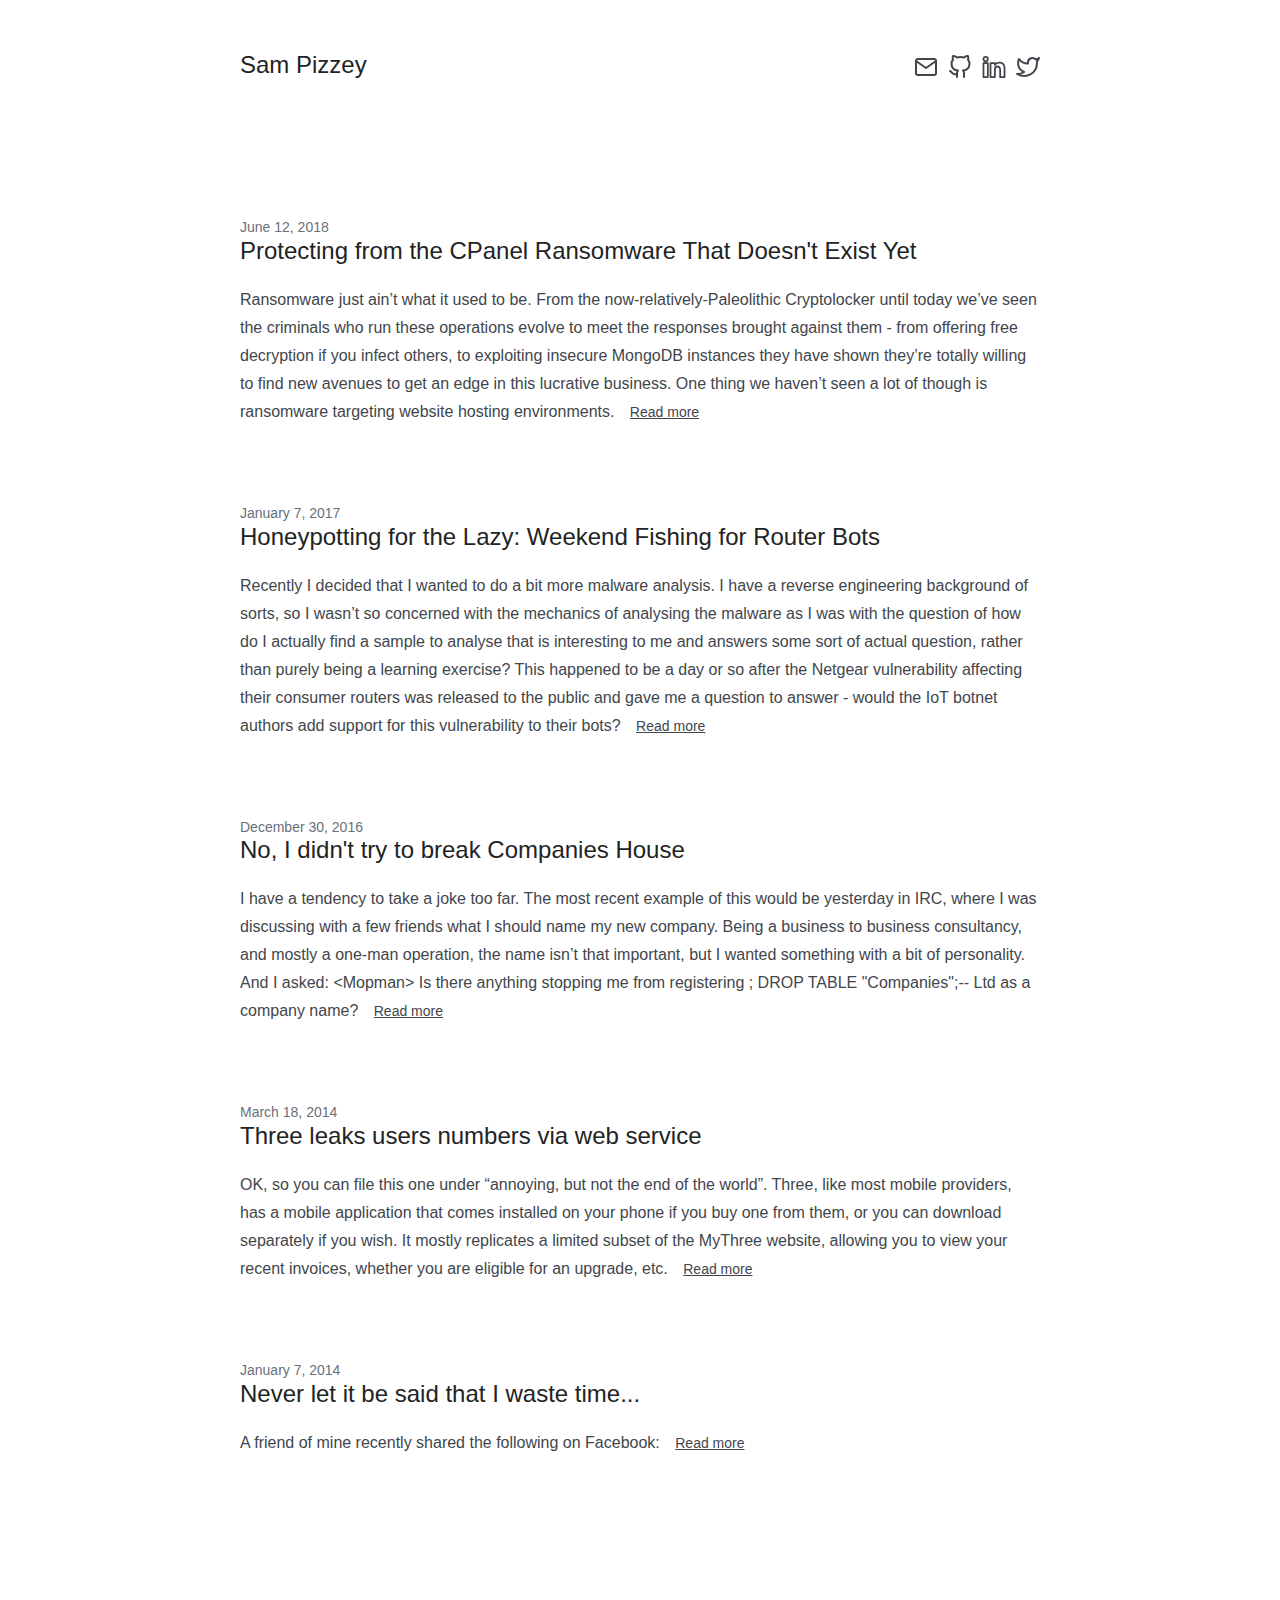
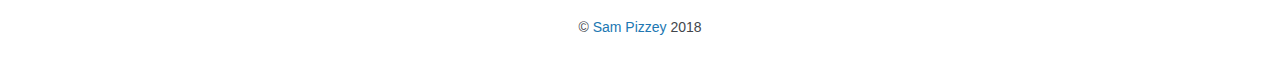
==== index.html @ ff809233 "rebuilding site Tue 12 Jun 2018 17:52:05 BST" ====
<!DOCTYPE html>
<html xmlns="http://www.w3.org/1999/xhtml"  lang="en-gb">
<head>
	<meta name="generator" content="Hugo 0.29" />
<meta charset="UTF-8" />
<meta name="viewport" content="width=device-width, initial-scale=1"/>

<title></title>

<meta property='og:title' content='Sam Pizzey'>
<meta property='og:description' content=''>
<meta property='og:url' content='https://pizzey.me/'>
<meta property='og:site_name' content='Sam Pizzey'>
<meta property='og:type' content='website'><meta property='og:image' content='https://www.gravatar.com/avatar/4fcca0f870c6fd5c6647fe68f4b0f32c?s=256'><meta property='article:section' content=''><meta property='og:updated_time' content='2018-06-12T17:11:33&#43;01:00'/><meta name='twitter:card' content='summary'><meta name='twitter:site' content='@mopman'><meta name='twitter:creator' content='@mopman'>
<link rel="stylesheet" href="/css/style.css"/><link rel='stylesheet' href='https://pizzey.me/css/custom.css'><link rel="apple-touch-icon" sizes="180x180" href="/apple-touch-icon.png">
<link rel="icon" type="image/png" sizes="32x32" href="/favicon-32x32.png">
<link rel="icon" type="image/png" sizes="16x16" href="/favicon-16x16.png">
<link rel="manifest" href="/site.webmanifest">
<link rel="mask-icon" href="/safari-pinned-tab.svg" color="#5bbad5">
<meta name="msapplication-TileColor" content="#da532c">
<meta name="theme-color" content="#ffffff">
</head>
<body>


<section class="section">
  <div class="container">
    <nav class="nav">
      <div class="nav-left">
        <a class="nav-item" href="https://pizzey.me"><h1 class="title is-4">Sam Pizzey</h1></a>
      </div>
      <div class="nav-right">
        <nav class="nav-item level is-mobile"><a class="level-item" aria-label="email" href='mailto:sam@pizzey.me' target='_blank' rel='noopener'>
            <span class="icon">
              <i class><svg viewbox='0 0 24 24' stroke-linecap='round' stroke-linejoin='round' stroke-width='2' aria-hidden='true'>
    
    <path d="M4 4h16c1.1 0 2 .9 2 2v12c0 1.1-.9 2-2 2H4c-1.1 0-2-.9-2-2V6c0-1.1.9-2 2-2z"/>
    <polyline points="22,6 12,13 2,6"/>
    
  </svg></i>
            </span>
          </a><a class="level-item" aria-label="github" href='https://github.com/pizzeys' target='_blank' rel='noopener'>
            <span class="icon">
              <i class><svg viewbox='0 0 24 24' stroke-linecap='round' stroke-linejoin='round' stroke-width='2' aria-hidden='true'>
    
    <path d="M9 19c-5 1.5-5-2.5-7-3m14 6v-3.87a3.37 3.37 0 0 0-.94-2.61c3.14-.35 6.44-1.54 6.44-7A5.44 5.44 0 0 0 20 4.77 5.07 5.07 0 0 0 19.91 1S18.73.65 16 2.48a13.38 13.38 0 0 0-7 0C6.27.65 5.09 1 5.09 1A5.07 5.07 0 0 0 5 4.77a5.44 5.44 0 0 0-1.5 3.78c0 5.42 3.3 6.61 6.44 7A3.37 3.37 0 0 0 9 18.13V22"/>
    
  </svg></i>
            </span>
          </a><a class="level-item" aria-label="linkedin" href='https://linkedin.com/in/pizzeys' target='_blank' rel='noopener'>
            <span class="icon">
              <i class><svg viewbox='0 0 24 24' stroke-linecap='round' stroke-linejoin='round' stroke-width='2' aria-hidden='true'>
    
    <path stroke-width="1.8" d="m5.839218,4.101561c0,1.211972 -0.974141,2.194011 -2.176459,2.194011s-2.176459,-0.982039 -2.176459,-2.194011c0,-1.211094 0.974141,-2.194011 2.176459,-2.194011s2.176459,0.982917 2.176459,2.194011zm0.017552,3.94922l-4.388022,0l0,14.04167l4.388022,0l0,-14.04167zm7.005038,0l-4.359939,0l0,14.04167l4.360816,0l0,-7.370999c0,-4.098413 5.291077,-4.433657 5.291077,0l0,7.370999l4.377491,0l0,-8.89101c0,-6.915523 -7.829986,-6.66365 -9.669445,-3.259423l0,-1.891237z"/>
    
  </svg></i>
            </span>
          </a><a class="level-item" aria-label="twitter" href='https://twitter.com/mopman' target='_blank' rel='noopener'>
            <span class="icon">
              <i class><svg viewbox='0 0 24 24' stroke-linecap='round' stroke-linejoin='round' stroke-width='2' aria-hidden='true'>
    
    <path d="M23 3a10.9 10.9 0 0 1-3.14 1.53 4.48 4.48 0 0 0-7.86 3v1A10.66 10.66 0 0 1 3 4s-4 9 5 13a11.64 11.64 0 0 1-7 2c9 5 20 0 20-11.5a4.5 4.5 0 0 0-.08-.83A7.72 7.72 0 0 0 23 3z"/>
    
  </svg></i>
            </span>
          </a></nav>
      </div>
    </nav>

    <nav class="nav">
      

      
    </nav>

  </div>
</section>

<section class="section">
  <div class="container">
    
    
    <article>
      <div class="subtitle tags is-6 is-pulled-right">
        
      </div>
      <h2 class="subtitle is-6">June 12, 2018</h2>
      <h1 class="title"><a href="https://pizzey.me/blog/protecting-from-the-cpanel-ransomware-that-doesnt-exist-yet/">Protecting from the CPanel Ransomware That Doesn&#39;t Exist Yet</a></h1>
      <div class="content">
        Ransomware just ain’t what it used to be. From the now-relatively-Paleolithic Cryptolocker until today we’ve seen the criminals who run these operations evolve to meet the responses brought against them - from offering free decryption if you infect others, to exploiting insecure MongoDB instances they have shown they’re totally willing to find new avenues to get an edge in this lucrative business.
One thing we haven’t seen a lot of though is ransomware targeting website hosting environments.
        
        <a class="button is-link" href="https://pizzey.me/blog/protecting-from-the-cpanel-ransomware-that-doesnt-exist-yet/" style="height:28px">
          Read more
          <span class="icon is-small">
            <i class="fa fa-angle-double-right"></i>
          </span>
        </a>
        
      </div>
    </article>
    
    <article>
      <div class="subtitle tags is-6 is-pulled-right">
        
      </div>
      <h2 class="subtitle is-6">January 7, 2017</h2>
      <h1 class="title"><a href="https://pizzey.me/blog/honeypotting-for-the-lazy-weekend-fishing-for-router-bots/">Honeypotting for the Lazy: Weekend Fishing for Router Bots</a></h1>
      <div class="content">
        Recently I decided that I wanted to do a bit more malware analysis. I have a reverse engineering background of sorts, so I wasn’t so concerned with the mechanics of analysing the malware as I was with the question of how do I actually find a sample to analyse that is interesting to me and answers some sort of actual question, rather than purely being a learning exercise?
This happened to be a day or so after the Netgear vulnerability affecting their consumer routers was released to the public and gave me a question to answer - would the IoT botnet authors add support for this vulnerability to their bots?
        
        <a class="button is-link" href="https://pizzey.me/blog/honeypotting-for-the-lazy-weekend-fishing-for-router-bots/" style="height:28px">
          Read more
          <span class="icon is-small">
            <i class="fa fa-angle-double-right"></i>
          </span>
        </a>
        
      </div>
    </article>
    
    <article>
      <div class="subtitle tags is-6 is-pulled-right">
        
      </div>
      <h2 class="subtitle is-6">December 30, 2016</h2>
      <h1 class="title"><a href="https://pizzey.me/blog/no-i-didnt-try-to-break-companies-house/">No, I didn&#39;t try to break Companies House</a></h1>
      <div class="content">
        I have a tendency to take a joke too far.
The most recent example of this would be yesterday in IRC, where I was discussing with a few friends what I should name my new company. Being a business to business consultancy, and mostly a one-man operation, the name isn’t that important, but I wanted something with a bit of personality. And I asked:
&lt;Mopman&gt; Is there anything stopping me from registering ; DROP TABLE &quot;Companies&quot;;-- Ltd as a company name?
        
        <a class="button is-link" href="https://pizzey.me/blog/no-i-didnt-try-to-break-companies-house/" style="height:28px">
          Read more
          <span class="icon is-small">
            <i class="fa fa-angle-double-right"></i>
          </span>
        </a>
        
      </div>
    </article>
    
    <article>
      <div class="subtitle tags is-6 is-pulled-right">
        
      </div>
      <h2 class="subtitle is-6">March 18, 2014</h2>
      <h1 class="title"><a href="https://pizzey.me/blog/three-leaks-users-numbers-via-web-service/">Three leaks users numbers via web service</a></h1>
      <div class="content">
        OK, so you can file this one under &ldquo;annoying, but not the end of the world&rdquo;.
Three, like most mobile providers, has a mobile application that comes installed on your phone if you buy one from them, or you can download separately if you wish. It mostly replicates a limited subset of the MyThree website, allowing you to view your recent invoices, whether you are eligible for an upgrade, etc.
        
        <a class="button is-link" href="https://pizzey.me/blog/three-leaks-users-numbers-via-web-service/" style="height:28px">
          Read more
          <span class="icon is-small">
            <i class="fa fa-angle-double-right"></i>
          </span>
        </a>
        
      </div>
    </article>
    
    <article>
      <div class="subtitle tags is-6 is-pulled-right">
        
      </div>
      <h2 class="subtitle is-6">January 7, 2014</h2>
      <h1 class="title"><a href="https://pizzey.me/blog/never-let-it-be-said-that-i-waste-time/">Never let it be said that I waste time...</a></h1>
      <div class="content">
        A friend of mine recently shared the following on Facebook:

        
        <a class="button is-link" href="https://pizzey.me/blog/never-let-it-be-said-that-i-waste-time/" style="height:28px">
          Read more
          <span class="icon is-small">
            <i class="fa fa-angle-double-right"></i>
          </span>
        </a>
        
      </div>
    </article>
    
  </div>
</section>
<section class="section">
  <div class="container">
    <nav class="level is-mobile">
      <div class="level-left">
        <div class="level-item">
          
        </div>
      </div>
      <div class="level-right is-marginless">
        <div class="level-item">
          
        </div>
      </div>
    </nav>
  </div>
</section>

<section class="section">
  <div class="container has-text-centered">
    <p>&copy; <a href="https://twitter.com/mopman">Sam Pizzey</a> 2018</p>
    
  </div>
</section>

</body>
</html>
---- css/style.css ----
﻿.card,
.highlight,
.highlight pre,
.textarea,
embed,
img,
object {
  max-width: 100%;
}
a,
hr {
  padding: 0;
}
a,
button,
input[type="button"],
input[type="file"],
input[type="submit"],
label {
  cursor: pointer;
}
a,
button,
input,
select,
textarea {
  margin: 0;
}
a,
input[type="checkbox"],
input[type="radio"] {
  vertical-align: baseline;
}
a:hover,
strong,
table th {
  color: #222324;
}
.container,
sub,
sup {
  position: relative;
}
.is-block,
article,
aside,
details,
figure,
footer,
header,
hgroup,
hr,
nav,
pre code,
section,
summary {
  display: block;
}
.button,
.delete,
.input,
.modal-close,
.progress,
.select select,
.textarea {
  -moz-appearance: none;
  -webkit-appearance: none;
}
.heading,
.menu-label {
  letter-spacing: 1px;
  text-transform: uppercase;
}
.hero,
.modal-card,
.tile.is-vertical {
  -webkit-box-orient: vertical;
  -webkit-box-direction: normal;
}
abbr,
address,
article,
aside,
audio,
b,
blockquote,
body,
body div,
caption,
cite,
code,
dd,
del,
details,
dfn,
dl,
dt,
em,
fieldset,
figure,
footer,
form,
h1,
h2,
h3,
h4,
h5,
h6,
header,
html,
i,
iframe,
img,
ins,
kbd,
label,
legend,
li,
mark,
menu,
nav,
object,
ol,
p,
pre,
q,
samp,
section,
small,
span,
strong,
sub,
summary,
sup,
table,
tbody,
td,
tfoot,
th,
thead,
time,
tr,
ul,
var,
video {
  margin: 0;
  padding: 0;
  border: 0;
  font-size: 100%;
  font-weight: 400;
  vertical-align: baseline;
  background: 0 0;
}
td,
td img {
  vertical-align: top;
}
pre,
pre code {
  background-color: #f5f7fa;
  color: #42464c;
}
*,
:after,
:before {
  box-sizing: inherit;
}
ul {
  list-style: none;
}
blockquote,
q {
  quotes: none;
}
blockquote:after,
blockquote:before,
q:after,
q:before {
  content: "";
  content: none;
}
.is-clearfix:after,
.notification:after,
.select:after {
  content: " ";
}
a {
  font-size: 100%;
  background: 0 0;
  color: #2077b2;
  text-decoration: none;
  -webkit-transition: none 86ms ease-out;
  transition: none 86ms ease-out;
}
del {
  text-decoration: line-through;
}
abbr[title],
dfn[title] {
  border-bottom: 1px dotted #000;
  cursor: help;
}
th {
  font-weight: 700;
  vertical-align: bottom;
}
body,
code,
td {
  font-weight: 400;
}
hr {
  height: 1px;
  border: 0;
  border-top: 1px solid #ccc;
  border-top-color: #d3d6db;
  margin: 40px 0;
}
input,
select {
  vertical-align: middle;
}
input,
select,
textarea {
  font: 99% sans-serif;
}
table {
  border-collapse: collapse;
  border-spacing: 0;
  font: 100%;
  width: 100%;
}
sub,
sup {
  font-size: 75%;
  line-height: 0;
}
sup {
  top: -0.5em;
}
sub {
  bottom: -0.25em;
}
code,
kbd,
pre,
samp {
  font-family: monospace, sans-serif;
}
button,
input[type="button"] {
  width: auto;
  overflow: visible;
}
@-webkit-keyframes spin-around {
  from {
    -webkit-transform: rotate(0);
    transform: rotate(0);
  }
  to {
    -webkit-transform: rotate(359deg);
    transform: rotate(359deg);
  }
}
@keyframes spin-around {
  from {
    -webkit-transform: rotate(0);
    transform: rotate(0);
  }
  to {
    -webkit-transform: rotate(359deg);
    transform: rotate(359deg);
  }
}
html {
  box-sizing: border-box;
  font-size: 14px;
  -moz-osx-font-smoothing: grayscale;
  -webkit-font-smoothing: antialiased;
  min-width: 300px;
  overflow-x: hidden;
  overflow-y: scroll;
  text-rendering: optimizeLegibility;
}
body,
button,
input,
select,
textarea {
  font-family: "游ゴシック", YuGothic, "ヒラギノ角ゴ Pro",
    "Hiragino Kaku Gothic Pro", "メイリオ", Meiryo, sans-serif;
}
code,
pre {
  -moz-osx-font-smoothing: auto;
  -webkit-font-smoothing: auto;
  font-family: "Source Code Pro", Monaco, Inconsolata, monospace;
  line-height: 1.25;
}
body {
  color: #42464c;
  font-size: 1rem;
  line-height: 1.428571428571429;
}
code {
  padding: 1px 2px 2px;
}
.button,
.input,
.textarea,
table td,
table th {
  vertical-align: top;
}
small {
  font-size: 11px;
}
span {
  font-style: inherit;
  font-weight: inherit;
}
.label,
strong {
  font-weight: 700;
}
pre {
  white-space: pre;
  word-wrap: normal;
}
.button,
.nav-left,
.table td.is-icon,
.table th.is-icon,
.tabs,
.tag {
  white-space: nowrap;
}
pre code {
  overflow-x: auto;
  padding: 16px 20px;
}
.box,
.button {
  background-color: #fff;
}
table td,
table th {
  text-align: left;
}
.has-text-centered {
  text-align: center;
}
.block:not(:last-child),
.box:not(:last-child),
.content:not(:last-child),
.highlight:not(:last-child),
.level:not(:last-child),
.message:not(:last-child),
.notification:not(:last-child),
.progress:not(:last-child),
.subtitle:not(:last-child),
.tabs:not(:last-child),
.title:not(:last-child) {
  margin-bottom: 20px;
}
@media screen and (min-width: 980px) {
  .container {
    margin: 0 auto;
    max-width: 960px;
  }
  .container.is-fluid {
    margin: 0 20px;
    max-width: none;
  }
  .is-block-desktop {
    display: block !important;
  }
}
@media screen and (max-width: 768px) {
  .is-block-mobile {
    display: block !important;
  }
}
@media screen and (min-width: 769px) {
  .is-block-tablet {
    display: block !important;
  }
}
@media screen and (min-width: 769px) and (max-width: 979px) {
  .is-block-tablet-only {
    display: block !important;
  }
}
@media screen and (max-width: 979px) {
  .is-block-touch {
    display: block !important;
  }
}
@media screen and (min-width: 980px) and (max-width: 1179px) {
  .is-block-desktop-only {
    display: block !important;
  }
}
@media screen and (min-width: 1180px) {
  .container {
    max-width: 1200px;
  }
  .is-block-widescreen {
    display: block !important;
  }
}
.is-flex {
  display: -webkit-box;
  display: -ms-flexbox;
  display: flex;
}
@media screen and (max-width: 768px) {
  .is-flex-mobile {
    display: -webkit-box !important;
    display: -ms-flexbox !important;
    display: flex !important;
  }
}
@media screen and (min-width: 769px) {
  .is-flex-tablet {
    display: -webkit-box !important;
    display: -ms-flexbox !important;
    display: flex !important;
  }
}
@media screen and (min-width: 769px) and (max-width: 979px) {
  .is-flex-tablet-only {
    display: -webkit-box !important;
    display: -ms-flexbox !important;
    display: flex !important;
  }
}
@media screen and (max-width: 979px) {
  .is-flex-touch {
    display: -webkit-box !important;
    display: -ms-flexbox !important;
    display: flex !important;
  }
}
@media screen and (min-width: 980px) {
  .is-flex-desktop {
    display: -webkit-box !important;
    display: -ms-flexbox !important;
    display: flex !important;
  }
}
@media screen and (min-width: 980px) and (max-width: 1179px) {
  .is-flex-desktop-only {
    display: -webkit-box !important;
    display: -ms-flexbox !important;
    display: flex !important;
  }
}
@media screen and (min-width: 1180px) {
  .is-flex-widescreen {
    display: -webkit-box !important;
    display: -ms-flexbox !important;
    display: flex !important;
  }
}
.is-inline {
  display: inline;
}
@media screen and (max-width: 768px) {
  .is-inline-mobile {
    display: inline !important;
  }
}
@media screen and (min-width: 769px) {
  .is-inline-tablet {
    display: inline !important;
  }
}
@media screen and (min-width: 769px) and (max-width: 979px) {
  .is-inline-tablet-only {
    display: inline !important;
  }
}
@media screen and (max-width: 979px) {
  .is-inline-touch {
    display: inline !important;
  }
}
@media screen and (min-width: 980px) {
  .is-inline-desktop {
    display: inline !important;
  }
}
@media screen and (min-width: 980px) and (max-width: 1179px) {
  .is-inline-desktop-only {
    display: inline !important;
  }
}
@media screen and (min-width: 1180px) {
  .is-inline-widescreen {
    display: inline !important;
  }
}
.is-inline-block {
  display: inline-block;
}
@media screen and (max-width: 768px) {
  .is-inline-block-mobile {
    display: inline-block !important;
  }
}
@media screen and (min-width: 769px) {
  .is-inline-block-tablet {
    display: inline-block !important;
  }
}
@media screen and (min-width: 769px) and (max-width: 979px) {
  .is-inline-block-tablet-only {
    display: inline-block !important;
  }
}
@media screen and (max-width: 979px) {
  .is-inline-block-touch {
    display: inline-block !important;
  }
}
@media screen and (min-width: 980px) {
  .is-inline-block-desktop {
    display: inline-block !important;
  }
}
@media screen and (min-width: 980px) and (max-width: 1179px) {
  .is-inline-block-desktop-only {
    display: inline-block !important;
  }
}
@media screen and (min-width: 1180px) {
  .is-inline-block-widescreen {
    display: inline-block !important;
  }
}
.is-inline-flex {
  display: -webkit-inline-box;
  display: -ms-inline-flexbox;
  display: inline-flex;
}
@media screen and (max-width: 768px) {
  .is-inline-flex-mobile {
    display: -webkit-inline-box !important;
    display: -ms-inline-flexbox !important;
    display: inline-flex !important;
  }
}
@media screen and (min-width: 769px) {
  .is-inline-flex-tablet {
    display: -webkit-inline-box !important;
    display: -ms-inline-flexbox !important;
    display: inline-flex !important;
  }
}
@media screen and (min-width: 769px) and (max-width: 979px) {
  .is-inline-flex-tablet-only {
    display: -webkit-inline-box !important;
    display: -ms-inline-flexbox !important;
    display: inline-flex !important;
  }
}
@media screen and (max-width: 979px) {
  .is-inline-flex-touch {
    display: -webkit-inline-box !important;
    display: -ms-inline-flexbox !important;
    display: inline-flex !important;
  }
}
@media screen and (min-width: 980px) {
  .is-inline-flex-desktop {
    display: -webkit-inline-box !important;
    display: -ms-inline-flexbox !important;
    display: inline-flex !important;
  }
}
@media screen and (min-width: 980px) and (max-width: 1179px) {
  .is-inline-flex-desktop-only {
    display: -webkit-inline-box !important;
    display: -ms-inline-flexbox !important;
    display: inline-flex !important;
  }
}
@media screen and (min-width: 1180px) {
  .is-inline-flex-widescreen {
    display: -webkit-inline-box !important;
    display: -ms-inline-flexbox !important;
    display: inline-flex !important;
  }
}
.is-clearfix:after {
  clear: both;
  display: table;
}
.is-pulled-left {
  float: left;
}
.is-pulled-right {
  float: right;
}
.is-clipped {
  overflow: hidden !important;
}
.is-overlay {
  bottom: 0;
  left: 0;
  position: absolute;
  right: 0;
  top: 0;
}
.has-text-left {
  text-align: left;
}
.has-text-right {
  text-align: right;
}
.is-hidden {
  display: none !important;
}
@media screen and (max-width: 768px) {
  .is-hidden-mobile {
    display: none !important;
  }
}
@media screen and (min-width: 769px) {
  .is-hidden-tablet {
    display: none !important;
  }
}
@media screen and (min-width: 769px) and (max-width: 979px) {
  .is-hidden-tablet-only {
    display: none !important;
  }
}
@media screen and (max-width: 979px) {
  .is-hidden-touch {
    display: none !important;
  }
}
@media screen and (min-width: 980px) {
  .is-hidden-desktop {
    display: none !important;
  }
}
@media screen and (min-width: 980px) and (max-width: 1179px) {
  .is-hidden-desktop-only {
    display: none !important;
  }
}
@media screen and (min-width: 1180px) {
  .is-hidden-widescreen {
    display: none !important;
  }
}
.is-disabled {
  pointer-events: none;
}
.is-marginless {
  margin: 0 !important;
}
.box {
  border-radius: 5px;
  box-shadow: 0 2px 3px rgba(17, 17, 17, 0.1), 0 0 0 1px rgba(17, 17, 17, 0.1);
  display: block;
  padding: 20px;
}
a.box:focus,
a.box:hover {
  box-shadow: 0 2px 3px rgba(17, 17, 17, 0.1), 0 0 0 1px #2077b2;
}
a.box:active {
  box-shadow: inset 0 1px 2px rgba(17, 17, 17, 0.2), 0 0 0 1px #2077b2;
}
.button {
  -webkit-box-align: center;
  -ms-flex-align: center;
  align-items: center;
  border: 1px solid #d3d6db;
  border-radius: 3px;
  color: #222324;
  display: -webkit-inline-box;
  display: -ms-inline-flexbox;
  display: inline-flex;
  font-size: 14px;
  height: 32px;
  line-height: 24px;
  position: relative;
  -webkit-box-pack: center;
  -ms-flex-pack: center;
  justify-content: center;
  padding-left: 10px;
  padding-right: 10px;
  text-align: center;
}
.button:hover {
  border-color: #aeb1b5;
}
.button.is-active,
.button:active,
.button:focus {
  border-color: #2077b2;
  outline: 0;
}
.button.is-disabled,
.button[disabled] {
  background-color: #f5f7fa;
  border-color: #d3d6db;
  cursor: not-allowed;
  pointer-events: none;
  opacity: 0.5;
}
.button.is-white,
.button.is-white:active {
  border-color: transparent;
}
.button.is-disabled::-moz-placeholder,
.button[disabled]::-moz-placeholder {
  color: rgba(34, 35, 36, 0.3);
}
.button.is-disabled::-webkit-input-placeholder,
.button[disabled]::-webkit-input-placeholder {
  color: rgba(34, 35, 36, 0.3);
}
.button.is-disabled:-moz-placeholder,
.button[disabled]:-moz-placeholder {
  color: rgba(34, 35, 36, 0.3);
}
.button.is-disabled:-ms-input-placeholder,
.button[disabled]:-ms-input-placeholder {
  color: rgba(34, 35, 36, 0.3);
}
.button strong {
  color: inherit;
}
.button small {
  display: block;
  font-size: 11px;
  line-height: 1;
  margin-top: 5px;
}
.button .icon:first-child,
.button .tag:first-child {
  margin-left: -2px;
  margin-right: 4px;
}
.button .icon:last-child,
.button .tag:last-child {
  margin-left: 4px;
  margin-right: -2px;
}
.button.is-active,
.button:focus,
.button:hover {
  color: #222324;
}
.button:active {
  box-shadow: inset 0 1px 2px rgba(17, 17, 17, 0.2);
}
.button.is-white {
  background-color: #fff;
  color: #111;
}
.button.is-white.is-active,
.button.is-white:focus,
.button.is-white:hover {
  background-color: #e6e6e6;
  border-color: transparent;
  color: #111;
}
.button.is-white.is-inverted {
  background-color: #111;
  color: #fff;
}
.button.is-white.is-inverted:hover {
  background-color: #040404;
}
.button.is-white.is-loading:after {
  border-color: transparent transparent #111 #111 !important;
}
.button.is-white.is-outlined {
  background-color: transparent;
  border-color: #fff;
  color: #fff;
}
.button.is-white.is-outlined:focus,
.button.is-white.is-outlined:hover {
  background-color: #fff;
  border-color: #fff;
  color: #111;
}
.button.is-black,
.button.is-black:active {
  border-color: transparent;
}
.button.is-black {
  background-color: #111;
  color: #fff;
}
.button.is-black.is-active,
.button.is-black:focus,
.button.is-black:hover {
  background-color: #000;
  border-color: transparent;
  color: #fff;
}
.button.is-black.is-inverted {
  background-color: #fff;
  color: #111;
}
.button.is-black.is-inverted:hover {
  background-color: #f2f2f2;
}
.button.is-black.is-loading:after {
  border-color: transparent transparent #fff #fff !important;
}
.button.is-black.is-outlined {
  background-color: transparent;
  border-color: #111;
  color: #111;
}
.button.is-black.is-outlined:focus,
.button.is-black.is-outlined:hover {
  background-color: #111;
  border-color: #111;
  color: #fff;
}
.button.is-light,
.button.is-light:active {
  border-color: transparent;
}
.button.is-light {
  background-color: #f5f7fa;
  color: #42464c;
}
.button.is-light.is-active,
.button.is-light:focus,
.button.is-light:hover {
  background-color: #d3dce9;
  border-color: transparent;
  color: #42464c;
}
.button.is-light.is-inverted {
  background-color: #42464c;
  color: #f5f7fa;
}
.button.is-light.is-inverted:hover {
  background-color: #36393e;
}
.button.is-light.is-loading:after {
  border-color: transparent transparent #42464c #42464c !important;
}
.button.is-light.is-outlined {
  background-color: transparent;
  border-color: #f5f7fa;
  color: #f5f7fa;
}
.button.is-light.is-outlined:focus,
.button.is-light.is-outlined:hover {
  background-color: #f5f7fa;
  border-color: #f5f7fa;
  color: #42464c;
}
.button.is-dark,
.button.is-dark:active {
  border-color: transparent;
}
.button.is-dark {
  background-color: #42464c;
  color: #f5f7fa;
}
.button.is-dark.is-active,
.button.is-dark:focus,
.button.is-dark:hover {
  background-color: #2a2d31;
  border-color: transparent;
  color: #f5f7fa;
}
.button.is-dark.is-inverted {
  background-color: #f5f7fa;
  color: #42464c;
}
.button.is-dark.is-inverted:hover {
  background-color: #e4e9f2;
}
.button.is-dark.is-loading:after {
  border-color: transparent transparent #f5f7fa #f5f7fa !important;
}
.button.is-dark.is-outlined {
  background-color: transparent;
  border-color: #42464c;
  color: #42464c;
}
.button.is-dark.is-outlined:focus,
.button.is-dark.is-outlined:hover {
  background-color: #42464c;
  border-color: #42464c;
  color: #f5f7fa;
}
.button.is-primary,
.button.is-primary:active {
  border-color: transparent;
}
.button.is-primary {
  background-color: #2077b2;
  color: #fff;
}
.button.is-primary.is-active,
.button.is-primary:focus,
.button.is-primary:hover {
  background-color: #185a87;
  border-color: transparent;
  color: #fff;
}
.button.is-primary.is-inverted {
  background-color: #fff;
  color: #2077b2;
}
.button.is-primary.is-inverted:hover {
  background-color: #f2f2f2;
}
.button.is-primary.is-loading:after {
  border-color: transparent transparent #fff #fff !important;
}
.button.is-primary.is-outlined {
  background-color: transparent;
  border-color: #2077b2;
  color: #2077b2;
}
.button.is-primary.is-outlined:focus,
.button.is-primary.is-outlined:hover {
  background-color: #2077b2;
  border-color: #2077b2;
  color: #fff;
}
.button.is-info,
.button.is-info:active {
  border-color: transparent;
}
.button.is-info {
  background-color: #2077b2;
  color: #fff;
}
.button.is-info.is-active,
.button.is-info:focus,
.button.is-info:hover {
  background-color: #185a87;
  border-color: transparent;
  color: #fff;
}
.button.is-info.is-inverted {
  background-color: #fff;
  color: #2077b2;
}
.button.is-info.is-inverted:hover {
  background-color: #f2f2f2;
}
.button.is-info.is-loading:after {
  border-color: transparent transparent #fff #fff !important;
}
.button.is-info.is-outlined {
  background-color: transparent;
  border-color: #2077b2;
  color: #2077b2;
}
.button.is-info.is-outlined:focus,
.button.is-info.is-outlined:hover {
  background-color: #2077b2;
  border-color: #2077b2;
  color: #fff;
}
.button.is-success,
.button.is-success:active {
  border-color: transparent;
}
.button.is-success {
  background-color: #97cd76;
  color: #fff;
}
.button.is-success.is-active,
.button.is-success:focus,
.button.is-success:hover {
  background-color: #7bbf51;
  border-color: transparent;
  color: #fff;
}
.button.is-success.is-inverted {
  background-color: #fff;
  color: #97cd76;
}
.button.is-success.is-inverted:hover {
  background-color: #f2f2f2;
}
.button.is-success.is-loading:after {
  border-color: transparent transparent #fff #fff !important;
}
.button.is-success.is-outlined {
  background-color: transparent;
  border-color: #97cd76;
  color: #97cd76;
}
.button.is-success.is-outlined:focus,
.button.is-success.is-outlined:hover {
  background-color: #97cd76;
  border-color: #97cd76;
  color: #fff;
}
.button.is-warning,
.button.is-warning:active {
  border-color: transparent;
}
.button.is-warning {
  background-color: #fce473;
  color: rgba(17, 17, 17, 0.5);
}
.button.is-warning.is-active,
.button.is-warning:focus,
.button.is-warning:hover {
  background-color: #fbda41;
  border-color: transparent;
  color: rgba(17, 17, 17, 0.5);
}
.button.is-warning.is-inverted {
  background-color: rgba(17, 17, 17, 0.5);
  color: #fce473;
}
.button.is-warning.is-inverted:hover {
  background-color: rgba(4, 4, 4, 0.5);
}
.button.is-warning.is-loading:after {
  border-color: transparent transparent rgba(17, 17, 17, 0.5)
    rgba(17, 17, 17, 0.5) !important;
}
.button.is-warning.is-outlined {
  background-color: transparent;
  border-color: #fce473;
  color: #fce473;
}
.button.is-warning.is-outlined:focus,
.button.is-warning.is-outlined:hover {
  background-color: #fce473;
  border-color: #fce473;
  color: rgba(17, 17, 17, 0.5);
}
.button.is-danger,
.button.is-danger:active {
  border-color: transparent;
}
.button.is-danger {
  background-color: #ed6c63;
  color: #fff;
}
.button.is-danger.is-active,
.button.is-danger:focus,
.button.is-danger:hover {
  background-color: #e84135;
  border-color: transparent;
  color: #fff;
}
.button.is-danger.is-inverted {
  background-color: #fff;
  color: #ed6c63;
}
.button.is-danger.is-inverted:hover {
  background-color: #f2f2f2;
}
.button.is-danger.is-loading:after {
  border-color: transparent transparent #fff #fff !important;
}
.button.is-danger.is-outlined {
  background-color: transparent;
  border-color: #ed6c63;
  color: #ed6c63;
}
.button.is-danger.is-outlined:focus,
.button.is-danger.is-outlined:hover {
  background-color: #ed6c63;
  border-color: #ed6c63;
  color: #fff;
}
.button.is-link {
  background-color: transparent;
  border-color: transparent;
  color: #42464c;
  text-decoration: underline;
}
.button.is-link:focus,
.button.is-link:hover {
  background-color: #d3d6db;
  color: #222324;
}
.button.is-small {
  border-radius: 2px;
  font-size: 11px;
  height: 24px;
  line-height: 16px;
  padding-left: 6px;
  padding-right: 6px;
}
.button.is-medium {
  font-size: 18px;
  height: 40px;
  padding-left: 14px;
  padding-right: 14px;
}
.button.is-large {
  font-size: 22px;
  height: 48px;
  padding-left: 20px;
  padding-right: 20px;
}
.button.is-fullwidth {
  display: -webkit-box;
  display: -ms-flexbox;
  display: flex;
  width: 100%;
}
.button.is-loading {
  color: transparent !important;
  pointer-events: none;
}
.button.is-loading:after {
  left: 50%;
  margin-left: -8px;
  margin-top: -8px;
  top: 50%;
  position: absolute !important;
}
.content a:not(.button) {
  border-bottom: 1px solid #d3d6db;
}
.content a:not(.button):visited {
  color: #847bb9;
}
.content a:not(.button):hover {
  border-bottom-color: #2077b2;
}
.content li + li {
  margin-top: 0.25em;
}
.content ol,
.content ul {
  margin-left: 2em;
  margin-right: 2em;
  margin-top: 1em;
}
.content blockquote:not(:last-child),
.content ol:not(:last-child),
.content p:not(:last-child),
.content ul:not(:last-child) {
  margin-bottom: 1em;
}
.content h1,
.content h2,
.content h3,
.content h4,
.content h5,
.content h6 {
  color: #b52323;
  font-weight: 300;
  margin-bottom: 20px;
}
.content blockquote {
  background-color: #f5f7fa;
  border-left: 5px solid #d3d6db;
  padding: 1.5em;
}
.content ol {
  list-style: decimal;
}
.content ul {
  list-style: disc;
}
.content ul ul {
  list-style-type: circle;
  margin-top: 0.5em;
}
.content ul ul ul,
.related ul {
  list-style-type: square;
}
.content.is-medium {
  font-size: 18px;
}
.content.is-medium code {
  font-size: 14px;
}
.content.is-large {
  font-size: 24px;
}
.content.is-large code {
  font-size: 18px;
}
.input,
.textarea {
  -webkit-box-align: center;
  -ms-flex-align: center;
  align-items: center;
  background-color: #fff;
  border: 1px solid #d3d6db;
  border-radius: 3px;
  color: #222324;
  display: -webkit-inline-box;
  display: -ms-inline-flexbox;
  display: inline-flex;
  font-size: 14px;
  height: 32px;
  -webkit-box-pack: start;
  -ms-flex-pack: start;
  justify-content: flex-start;
  line-height: 24px;
  padding-left: 8px;
  padding-right: 8px;
  position: relative;
  box-shadow: inset 0 1px 2px rgba(17, 17, 17, 0.1);
  max-width: 100%;
  width: 100%;
}
.input:hover,
.textarea:hover {
  border-color: #aeb1b5;
}
.input.is-active,
.input:active,
.input:focus,
.is-active.textarea,
.textarea:active,
.textarea:focus {
  border-color: #2077b2;
  outline: 0;
}
.input.is-disabled,
.input[disabled],
.is-disabled.textarea,
[disabled].textarea {
  background-color: #f5f7fa;
  border-color: #d3d6db;
  cursor: not-allowed;
  pointer-events: none;
}
.checkbox input,
.radio input,
.select select {
  cursor: pointer;
}
.input.is-disabled::-moz-placeholder,
.input[disabled]::-moz-placeholder,
.is-disabled.textarea::-moz-placeholder,
[disabled].textarea::-moz-placeholder {
  color: rgba(34, 35, 36, 0.3);
}
.input.is-disabled::-webkit-input-placeholder,
.input[disabled]::-webkit-input-placeholder,
.is-disabled.textarea::-webkit-input-placeholder,
[disabled].textarea::-webkit-input-placeholder {
  color: rgba(34, 35, 36, 0.3);
}
.input.is-disabled:-moz-placeholder,
.input[disabled]:-moz-placeholder,
.is-disabled.textarea:-moz-placeholder,
[disabled].textarea:-moz-placeholder {
  color: rgba(34, 35, 36, 0.3);
}
.input.is-disabled:-ms-input-placeholder,
.input[disabled]:-ms-input-placeholder,
.is-disabled.textarea:-ms-input-placeholder,
[disabled].textarea:-ms-input-placeholder {
  color: rgba(34, 35, 36, 0.3);
}
.input.is-white,
.is-white.textarea {
  border-color: #fff;
}
.input.is-black,
.is-black.textarea {
  border-color: #111;
}
.input.is-light,
.is-light.textarea {
  border-color: #f5f7fa;
}
.input.is-dark,
.is-dark.textarea {
  border-color: #42464c;
}
.input.is-info,
.input.is-primary,
.is-info.textarea,
.is-primary.textarea {
  border-color: #2077b2;
}
.input.is-success,
.is-success.textarea {
  border-color: #97cd76;
}
.input.is-warning,
.is-warning.textarea {
  border-color: #fce473;
}
.input.is-danger,
.is-danger.textarea {
  border-color: #ed6c63;
}
.input[type="search"],
[type="search"].textarea {
  border-radius: 290486px;
}
.input.is-small,
.is-small.textarea {
  border-radius: 2px;
  font-size: 11px;
  height: 24px;
  line-height: 16px;
  padding-left: 6px;
  padding-right: 6px;
}
.input.is-medium,
.is-medium.textarea {
  font-size: 18px;
  height: 40px;
  line-height: 32px;
  padding-left: 10px;
  padding-right: 10px;
}
.input.is-large,
.is-large.textarea {
  font-size: 24px;
  height: 48px;
  line-height: 40px;
  padding-left: 12px;
  padding-right: 12px;
}
.input.is-fullwidth,
.is-fullwidth.textarea {
  display: block;
  width: 100%;
}
.input.is-inline,
.is-inline.textarea {
  display: inline;
}
.textarea {
  display: block;
  line-height: 1.2;
  max-height: 600px;
  min-height: 120px;
  min-width: 100%;
  padding: 10px;
  resize: vertical;
}
.checkbox,
.radio,
.select {
  display: inline-block;
  position: relative;
  vertical-align: top;
}
.checkbox,
.radio {
  cursor: pointer;
  line-height: 16px;
}
.checkbox:hover,
.radio:hover {
  color: #222324;
}
.is-disabled.checkbox,
.is-disabled.radio {
  color: #aeb1b5;
  pointer-events: none;
}
.is-disabled.checkbox input,
.is-disabled.radio input {
  pointer-events: none;
}
.radio + .radio {
  margin-left: 10px;
}
.select {
  height: 32px;
}
.select select {
  -webkit-box-align: center;
  -ms-flex-align: center;
  align-items: center;
  background-color: #fff;
  border: 1px solid #d3d6db;
  border-radius: 3px;
  color: #222324;
  font-size: 14px;
  height: 32px;
  -webkit-box-pack: start;
  -ms-flex-pack: start;
  justify-content: flex-start;
  line-height: 24px;
  padding-left: 8px;
  position: relative;
  display: block;
  outline: 0;
  padding-right: 36px;
}
.select select.is-active,
.select select:active,
.select select:focus {
  border-color: #2077b2;
  outline: 0;
}
.select select.is-disabled,
.select select[disabled] {
  background-color: #f5f7fa;
  border-color: #d3d6db;
  cursor: not-allowed;
  pointer-events: none;
}
.select select.is-disabled::-moz-placeholder,
.select select[disabled]::-moz-placeholder {
  color: rgba(34, 35, 36, 0.3);
}
.select select.is-disabled::-webkit-input-placeholder,
.select select[disabled]::-webkit-input-placeholder {
  color: rgba(34, 35, 36, 0.3);
}
.select select.is-disabled:-moz-placeholder,
.select select[disabled]:-moz-placeholder {
  color: rgba(34, 35, 36, 0.3);
}
.select select.is-disabled:-ms-input-placeholder,
.select select[disabled]:-ms-input-placeholder {
  color: rgba(34, 35, 36, 0.3);
}
.select select.is-white {
  border-color: #fff;
}
.select select.is-black {
  border-color: #111;
}
.select select.is-light {
  border-color: #f5f7fa;
}
.select select.is-dark {
  border-color: #42464c;
}
.select select.is-info,
.select select.is-primary {
  border-color: #2077b2;
}
.select select.is-success {
  border-color: #97cd76;
}
.select select.is-warning {
  border-color: #fce473;
}
.select select.is-danger {
  border-color: #ed6c63;
}
.select select:hover {
  border-color: #aeb1b5;
}
.select select::ms-expand {
  display: none;
}
.help,
.label,
.select:after {
  display: block;
}
.select.is-fullwidth,
.select.is-fullwidth select {
  width: 100%;
}
.select:after {
  border: 1px solid #2077b2;
  border-right: 0;
  border-top: 0;
  height: 7px;
  pointer-events: none;
  position: absolute;
  -webkit-transform: rotate(-45deg);
  transform: rotate(-45deg);
  width: 7px;
  margin-top: -6px;
  right: 16px;
  top: 50%;
}
.select:hover:after {
  border-color: #222324;
}
.select.is-small {
  height: 24px;
}
.select.is-small select {
  border-radius: 2px;
  font-size: 11px;
  height: 24px;
  line-height: 16px;
  padding-left: 6px;
  padding-right: 28px;
}
.select.is-medium {
  height: 40px;
}
.select.is-medium select {
  font-size: 18px;
  height: 40px;
  line-height: 32px;
  padding-left: 10px;
  padding-right: 44px;
}
.select.is-large {
  height: 48px;
}
.select.is-large select {
  font-size: 24px;
  height: 48px;
  line-height: 40px;
  padding-left: 12px;
  padding-right: 52px;
}
.label {
  color: #222324;
}
.label:not(:last-child) {
  margin-bottom: 5px;
}
.help {
  font-size: 11px;
  margin-top: 5px;
}
.help.is-white {
  color: #fff;
}
.help.is-black {
  color: #111;
}
.help.is-light {
  color: #f5f7fa;
}
.help.is-dark {
  color: #42464c;
}
.help.is-info,
.help.is-primary {
  color: #2077b2;
}
.help.is-success {
  color: #97cd76;
}
.help.is-warning {
  color: #fce473;
}
.help.is-danger {
  color: #ed6c63;
}
@media screen and (max-width: 768px) {
  .control-label {
    margin-bottom: 5px;
  }
}
@media screen and (min-width: 769px) {
  .control-label {
    -webkit-box-flex: 1;
    -ms-flex-positive: 1;
    flex-grow: 1;
    margin-right: 20px;
    padding-top: 7px;
    text-align: right;
  }
}
.control {
  position: relative;
  text-align: left;
}
.control:not(:last-child) {
  margin-bottom: 10px;
}
.control.has-addons {
  display: -webkit-box;
  display: -ms-flexbox;
  display: flex;
  -webkit-box-pack: start;
  -ms-flex-pack: start;
  justify-content: flex-start;
}
.control.has-addons .button,
.control.has-addons .input,
.control.has-addons .select,
.control.has-addons .textarea {
  border-radius: 0;
  margin-right: -1px;
  width: auto;
}
.control.has-addons .button:hover,
.control.has-addons .input:hover,
.control.has-addons .select:hover,
.control.has-addons .textarea:hover {
  z-index: 2;
}
.control.has-addons .button:active,
.control.has-addons .button:focus,
.control.has-addons .input:active,
.control.has-addons .input:focus,
.control.has-addons .select:active,
.control.has-addons .select:focus,
.control.has-addons .textarea:active,
.control.has-addons .textarea:focus {
  z-index: 3;
}
.control.has-addons .button:first-child,
.control.has-addons .button:first-child select,
.control.has-addons .input:first-child,
.control.has-addons .input:first-child select,
.control.has-addons .select:first-child,
.control.has-addons .select:first-child select,
.control.has-addons .textarea:first-child,
.control.has-addons .textarea:first-child select {
  border-radius: 3px 0 0 3px;
}
.control.has-addons .button:last-child,
.control.has-addons .button:last-child select,
.control.has-addons .input:last-child,
.control.has-addons .input:last-child select,
.control.has-addons .select:last-child,
.control.has-addons .select:last-child select,
.control.has-addons .textarea:last-child,
.control.has-addons .textarea:last-child select {
  border-radius: 0 3px 3px 0;
}
.control.has-addons .button.is-expanded,
.control.has-addons .input.is-expanded,
.control.has-addons .is-expanded.textarea,
.control.has-addons .select.is-expanded {
  -webkit-box-flex: 1;
  -ms-flex-positive: 1;
  flex-grow: 1;
}
.control.has-addons.has-addons-centered {
  -webkit-box-pack: center;
  -ms-flex-pack: center;
  justify-content: center;
}
.control.has-addons.has-addons-right {
  -webkit-box-pack: end;
  -ms-flex-pack: end;
  justify-content: flex-end;
}
.control.has-addons.has-addons-fullwidth .button,
.control.has-addons.has-addons-fullwidth .input,
.control.has-addons.has-addons-fullwidth .select,
.control.has-addons.has-addons-fullwidth .textarea {
  -webkit-box-flex: 1;
  -ms-flex-positive: 1;
  flex-grow: 1;
}
.control.has-icon:not(.has-icon-right) .input,
.control.has-icon:not(.has-icon-right) .textarea {
  padding-left: 32px;
}
.control.has-icon:not(.has-icon-right) .input.is-small,
.control.has-icon:not(.has-icon-right) .is-small.textarea {
  padding-left: 24px;
}
.control.has-icon:not(.has-icon-right) .input.is-medium,
.control.has-icon:not(.has-icon-right) .is-medium.textarea {
  padding-left: 40px;
}
.control.has-icon:not(.has-icon-right) .input.is-large,
.control.has-icon:not(.has-icon-right) .is-large.textarea {
  padding-left: 48px;
}
.control.has-icon.has-icon-right .input,
.control.has-icon.has-icon-right .textarea {
  padding-right: 32px;
}
.control.has-icon.has-icon-right .input.is-small,
.control.has-icon.has-icon-right .is-small.textarea {
  padding-right: 24px;
}
.control.has-icon.has-icon-right .input.is-medium,
.control.has-icon.has-icon-right .is-medium.textarea {
  padding-right: 40px;
}
.control.has-icon.has-icon-right .input.is-large,
.control.has-icon.has-icon-right .is-large.textarea {
  padding-right: 48px;
}
.control.is-grouped {
  display: -webkit-box;
  display: -ms-flexbox;
  display: flex;
  -webkit-box-pack: start;
  -ms-flex-pack: start;
  justify-content: flex-start;
}
.control.is-grouped > .control:not(:last-child) {
  margin-bottom: 0;
  margin-right: 10px;
}
.control.is-grouped > .control.is-expanded {
  -webkit-box-flex: 1;
  -ms-flex-positive: 1;
  flex-grow: 1;
}
.control.is-grouped.is-grouped-centered {
  -webkit-box-pack: center;
  -ms-flex-pack: center;
  justify-content: center;
}
.control.is-grouped.is-grouped-right {
  -webkit-box-pack: end;
  -ms-flex-pack: end;
  justify-content: flex-end;
}
@media screen and (min-width: 769px) {
  .control.is-horizontal {
    display: -webkit-box;
    display: -ms-flexbox;
    display: flex;
  }
  .control.is-horizontal > .control {
    display: -webkit-box;
    display: -ms-flexbox;
    display: flex;
    -webkit-box-flex: 5;
    -ms-flex-positive: 5;
    flex-grow: 5;
  }
}
.control.is-loading:after {
  position: absolute !important;
  right: 8px;
  top: 8px;
}
.image {
  display: block;
  position: relative;
}
.image img {
  display: block;
  height: auto;
  width: 100%;
}
.image.is-16by9 img,
.image.is-1by1 img,
.image.is-2by1 img,
.image.is-3by2 img,
.image.is-4by3 img,
.image.is-square img {
  bottom: 0;
  left: 0;
  position: absolute;
  right: 0;
  top: 0;
  height: 100%;
  width: 100%;
}
.image.is-1by1,
.image.is-square {
  padding-top: 100%;
}
.image.is-4by3 {
  padding-top: 75%;
}
.image.is-3by2 {
  padding-top: 66.6666%;
}
.image.is-16by9 {
  padding-top: 56.25%;
}
.image.is-2by1 {
  padding-top: 50%;
}
.image.is-16x16 {
  height: 16px;
  width: 16px;
}
.image.is-24x24 {
  height: 24px;
  width: 24px;
}
.image.is-32x32 {
  height: 32px;
  width: 32px;
}
.image.is-48x48 {
  height: 48px;
  width: 48px;
}
.image.is-64x64 {
  height: 64px;
  width: 64px;
}
.image.is-96x96 {
  height: 96px;
  width: 96px;
}
.image.is-128x128 {
  height: 128px;
  width: 128px;
}
.notification {
  background-color: #f5f7fa;
  border-radius: 3px;
  padding: 16px 20px;
  position: relative;
}
.notification:after {
  clear: both;
  display: table;
}
.notification .delete,
.notification .modal-close {
  border-radius: 0 3px;
  float: right;
  margin: -16px -20px 0 20px;
}
.notification .subtitle,
.notification .title {
  color: inherit;
}
.notification.is-white {
  background-color: #fff;
  color: #111;
}
.notification.is-black {
  background-color: #111;
  color: #fff;
}
.notification.is-light {
  background-color: #f5f7fa;
  color: #42464c;
}
.notification.is-dark {
  background-color: #42464c;
  color: #f5f7fa;
}
.notification.is-info,
.notification.is-primary {
  background-color: #2077b2;
  color: #fff;
}
.notification.is-success {
  background-color: #97cd76;
  color: #fff;
}
.notification.is-warning {
  background-color: #fce473;
  color: rgba(17, 17, 17, 0.5);
}
.notification.is-danger {
  background-color: #ed6c63;
  color: #fff;
}
.progress {
  border: none;
  border-radius: 290486px;
  display: block;
  height: 12px;
  overflow: hidden;
  padding: 0;
  width: 100%;
}
.progress::-webkit-progress-bar {
  background-color: #d3d6db;
}
.progress::-webkit-progress-value {
  background-color: #42464c;
}
.progress::-moz-progress-bar {
  background-color: #42464c;
}
.progress.is-white::-webkit-progress-value {
  background-color: #fff;
}
.progress.is-white::-moz-progress-bar {
  background-color: #fff;
}
.progress.is-black::-webkit-progress-value {
  background-color: #111;
}
.progress.is-black::-moz-progress-bar {
  background-color: #111;
}
.progress.is-light::-webkit-progress-value {
  background-color: #f5f7fa;
}
.progress.is-light::-moz-progress-bar {
  background-color: #f5f7fa;
}
.progress.is-dark::-webkit-progress-value {
  background-color: #42464c;
}
.progress.is-dark::-moz-progress-bar {
  background-color: #42464c;
}
.progress.is-primary::-webkit-progress-value {
  background-color: #2077b2;
}
.progress.is-primary::-moz-progress-bar {
  background-color: #2077b2;
}
.progress.is-info::-webkit-progress-value {
  background-color: #2077b2;
}
.progress.is-info::-moz-progress-bar {
  background-color: #2077b2;
}
.progress.is-success::-webkit-progress-value {
  background-color: #97cd76;
}
.progress.is-success::-moz-progress-bar {
  background-color: #97cd76;
}
.progress.is-warning::-webkit-progress-value {
  background-color: #fce473;
}
.progress.is-warning::-moz-progress-bar {
  background-color: #fce473;
}
.progress.is-danger::-webkit-progress-value {
  background-color: #ed6c63;
}
.progress.is-danger::-moz-progress-bar {
  background-color: #ed6c63;
}
.progress.is-small {
  height: 8px;
}
.progress.is-medium {
  height: 16px;
}
.progress.is-large {
  height: 20px;
}
.table {
  background-color: #fff;
  color: #222324;
  margin-bottom: 20px;
  width: 100%;
}
.table td,
.table th {
  border: 1px solid #d3d6db;
  border-width: 0 0 1px;
  padding: 8px 10px;
  vertical-align: top;
}
.table td.is-icon,
.table th.is-icon {
  padding: 5px;
  display: inline-block;
  font-size: 21px;
  height: 24px;
  line-height: 24px;
  text-align: center;
  vertical-align: top;
  width: 24px;
}
.table td.is-icon.is-link,
.table th.is-icon.is-link {
  padding: 0;
}
.table td.is-icon.is-link > a,
.table th.is-icon.is-link > a {
  padding: 5px;
}
.table td.is-link,
.table th.is-link {
  padding: 0;
}
.table td.is-link > a,
.table th.is-link > a {
  display: block;
  padding: 8px 10px;
}
.table td.is-link > a:hover,
.table th.is-link > a:hover {
  background-color: #2077b2;
  color: #fff;
}
.table td.is-narrow,
.table th.is-narrow {
  white-space: nowrap;
  width: 1%;
}
.table th {
  color: #222324;
  text-align: left;
}
.table tr:hover {
  background-color: #f5f7fa;
  color: #222324;
}
.table thead td,
.table thead th {
  border-width: 0 0 2px;
  color: #aeb1b5;
}
.table tbody tr:last-child td,
.table tbody tr:last-child th {
  border-bottom-width: 0;
}
.table tfoot td,
.table tfoot th {
  border-width: 2px 0 0;
  color: #aeb1b5;
}
.table.is-bordered td,
.table.is-bordered th {
  border-width: 1px;
}
.table.is-bordered tr:last-child td,
.table.is-bordered tr:last-child th {
  border-bottom-width: 1px;
}
.table.is-narrow td,
.table.is-narrow th {
  padding: 5px 10px;
}
.table.is-narrow td.is-icon,
.table.is-narrow th.is-icon {
  padding: 2px;
}
.table.is-narrow td.is-icon.is-link,
.table.is-narrow th.is-icon.is-link {
  padding: 0;
}
.table.is-narrow td.is-icon.is-link > a,
.table.is-narrow th.is-icon.is-link > a {
  padding: 2px;
}
.table.is-narrow td.is-link,
.table.is-narrow th.is-link {
  padding: 0;
}
.table.is-narrow td.is-link > a,
.table.is-narrow th.is-link > a {
  padding: 5px 10px;
}
.table.is-striped tbody tr:hover {
  background-color: #eef2f7;
}
.table.is-striped tbody tr:nth-child(2n) {
  background-color: #f5f7fa;
}
.table.is-striped tbody tr:nth-child(2n):hover {
  background-color: #eef2f7;
}
.subtitle,
.title {
  font-weight: 300;
  word-break: break-word;
}
.subtitle em,
.subtitle span,
.title em,
.title span {
  font-weight: 300;
}
.subtitle a:hover,
.title a:hover {
  border-bottom: 1px solid;
}
.subtitle strong,
.title strong {
  font-weight: 500;
}
.subtitle .tag,
.title .tag {
  vertical-align: bottom;
}
.delete,
.modal-close,
.subtitle code {
  display: inline-block;
  vertical-align: top;
}
.title {
  color: #222324;
}
.title code {
  display: inline-block;
  font-size: 28px;
}
.title strong {
  color: inherit;
}
.title + .highlight,
.title + .subtitle {
  margin-top: -10px;
}
.title.is-1 {
  font-size: 48px;
}
.title.is-1 code,
.title.is-2 {
  font-size: 40px;
}
.title.is-2 code,
.title.is-3 {
  font-size: 28px;
}
.title.is-3 code,
.title.is-4 {
  font-size: 24px;
}
.title.is-4 code,
.title.is-5 {
  font-size: 18px;
}
.title.is-5 code,
.title.is-6,
.title.is-6 code {
  font-size: 14px;
}
.title.is-normal {
  font-weight: 400;
}
.title.is-normal strong {
  font-weight: 700;
}
@media screen and (min-width: 769px) {
  .title + .subtitle {
    margin-top: -15px;
  }
}
.subtitle {
  font-size: 18px;
  line-height: 1.125;
}
.subtitle code {
  border-radius: 3px;
  font-size: 14px;
  padding: 2px 3px;
}
.subtitle strong {
  color: #222324;
}
.subtitle + .title {
  margin-top: -20px;
}
.subtitle.is-1 {
  font-size: 48px;
}
.subtitle.is-1 code,
.subtitle.is-2 {
  font-size: 40px;
}
.subtitle.is-2 code,
.subtitle.is-3 {
  font-size: 28px;
}
.subtitle.is-3 code,
.subtitle.is-4 {
  font-size: 24px;
}
.subtitle.is-4 code,
.subtitle.is-5 {
  font-size: 18px;
}
.subtitle.is-5 code,
.subtitle.is-6,
.subtitle.is-6 code {
  font-size: 14px;
}
.subtitle.is-normal {
  font-weight: 400;
}
.subtitle.is-normal strong {
  font-weight: 700;
}
.delete,
.modal-close {
  background-color: rgba(17, 17, 17, 0.2);
  border: none;
  border-radius: 290486px;
  cursor: pointer;
  height: 24px;
  position: relative;
  width: 24px;
}
.delete:after,
.delete:before,
.modal-close:after,
.modal-close:before {
  background-color: #fff;
  content: "";
  display: block;
  height: 2px;
  left: 50%;
  margin-left: -25%;
  margin-top: -1px;
  position: absolute;
  top: 50%;
  width: 50%;
}
.icon,
.icon.is-large,
.icon.is-medium,
.icon.is-small {
  display: inline-block;
  vertical-align: top;
  text-align: center;
}
.delete:before,
.modal-close:before {
  -webkit-transform: rotate(45deg);
  transform: rotate(45deg);
}
.delete:after,
.modal-close:after {
  -webkit-transform: rotate(-45deg);
  transform: rotate(-45deg);
}
.delete:hover,
.modal-close:hover {
  background-color: rgba(17, 17, 17, 0.5);
}
.delete.is-small,
.is-small.modal-close,
.tag:not(.is-large) .delete,
.tag:not(.is-large) .modal-close {
  height: 16px;
  width: 16px;
}
.delete.is-medium,
.is-medium.modal-close {
  height: 32px;
  width: 32px;
}
.delete.is-large,
.is-large.modal-close {
  height: 40px;
  width: 40px;
}
.icon {
  height: 24px;
  width: 24px;
  font-size: inherit;
  line-height: inherit;
}
.icon.is-small {
  font-size: 14px;
  height: 16px;
  line-height: 16px;
  width: 16px;
}
.icon.is-medium {
  font-size: 28px;
  height: 32px;
  line-height: 32px;
  width: 32px;
}
.icon.is-large {
  font-size: 42px;
  height: 48px;
  line-height: 48px;
  width: 48px;
}
.hamburger,
.nav-toggle {
  cursor: pointer;
  display: block;
  height: 50px;
  position: relative;
  width: 50px;
}
.hamburger span,
.nav-toggle span {
  background-color: #42464c;
  display: block;
  height: 1px;
  left: 50%;
  margin-left: -7px;
  position: absolute;
  top: 50%;
  -webkit-transition: none 86ms ease-out;
  transition: none 86ms ease-out;
  -webkit-transition-property: background, left, opacity, -webkit-transform;
  transition-property: background, left, opacity, -webkit-transform;
  transition-property: background, left, opacity, transform;
  transition-property: background, left, opacity, transform, -webkit-transform;
  width: 15px;
}
.card,
.card-image {
  position: relative;
}
.hamburger span:nth-child(1),
.nav-toggle span:nth-child(1) {
  margin-top: -6px;
}
.hamburger span:nth-child(2),
.nav-toggle span:nth-child(2) {
  margin-top: -1px;
}
.hamburger span:nth-child(3),
.nav-toggle span:nth-child(3) {
  margin-top: 4px;
}
.hamburger:hover,
.nav-toggle:hover {
  background-color: #f5f7fa;
}
.hamburger.is-active span,
.is-active.nav-toggle span {
  background-color: #2077b2;
}
.hamburger.is-active span:nth-child(1),
.is-active.nav-toggle span:nth-child(1) {
  margin-left: -5px;
  -webkit-transform: rotate(45deg);
  transform: rotate(45deg);
  -webkit-transform-origin: left top;
  transform-origin: left top;
}
.hamburger.is-active span:nth-child(2),
.is-active.nav-toggle span:nth-child(2) {
  opacity: 0;
}
.hamburger.is-active span:nth-child(3),
.is-active.nav-toggle span:nth-child(3) {
  margin-left: -5px;
  -webkit-transform: rotate(-45deg);
  transform: rotate(-45deg);
  -webkit-transform-origin: left bottom;
  transform-origin: left bottom;
}
.heading {
  display: block;
  font-size: 11px;
  margin-bottom: 5px;
}
.highlight {
  font-size: 12px;
  font-weight: 400;
  overflow: hidden;
  padding: 0;
}
.highlight pre {
  overflow: auto;
}
.button.is-loading:after,
.control.is-loading:after,
.loader {
  -webkit-animation: spin-around 0.5s infinite linear;
  animation: spin-around 0.5s infinite linear;
  border: 2px solid #d3d6db;
  border-radius: 290486px;
  border-right-color: transparent;
  border-top-color: transparent;
  content: "";
  display: block;
  height: 16px;
  position: relative;
  width: 16px;
}
.number,
.tag {
  background-color: #f5f7fa;
  border-radius: 290486px;
  vertical-align: top;
}
.number {
  display: inline-block;
  font-size: 18px;
}
.tag {
  -webkit-box-align: center;
  -ms-flex-align: center;
  align-items: center;
  color: #42464c;
  display: -webkit-inline-box;
  display: -ms-inline-flexbox;
  display: inline-flex;
  font-size: 12px;
  height: 24px;
  -webkit-box-pack: center;
  -ms-flex-pack: center;
  justify-content: center;
  line-height: 16px;
  padding-left: 10px;
  padding-right: 10px;
}
.tag .delete,
.tag .modal-close {
  margin-left: 4px;
  margin-right: -6px;
}
.tag.is-white {
  background-color: #fff;
  color: #111;
}
.tag.is-black {
  background-color: #111;
  color: #fff;
}
.tag.is-light {
  background-color: #f5f7fa;
  color: #42464c;
}
.tag.is-dark {
  background-color: #42464c;
  color: #f5f7fa;
}
.tag.is-info,
.tag.is-primary {
  background-color: #2077b2;
  color: #fff;
}
.tag.is-success {
  background-color: #97cd76;
  color: #fff;
}
.tag.is-warning {
  background-color: #fce473;
  color: rgba(17, 17, 17, 0.5);
}
.tag.is-danger {
  background-color: #ed6c63;
  color: #fff;
}
.tag.is-small {
  font-size: 11px;
  height: 20px;
  padding-left: 8px;
  padding-right: 8px;
}
.tag.is-medium {
  font-size: 14px;
  height: 32px;
  padding-left: 14px;
  padding-right: 14px;
}
.media-number,
.tag.is-large {
  font-size: 18px;
  line-height: 24px;
}
.tag.is-large {
  height: 40px;
  padding-left: 18px;
  padding-right: 18px;
}
.tag.is-large .delete,
.tag.is-large .modal-close {
  margin-left: 4px;
  margin-right: -8px;
}
.button,
.delete,
.is-unselectable,
.modal-close,
.tabs,
.unselectable {
  -webkit-touch-callout: none;
  -webkit-user-select: none;
  -moz-user-select: none;
  -ms-user-select: none;
  user-select: none;
}
.card-header {
  -webkit-box-align: stretch;
  -ms-flex-align: stretch;
  align-items: stretch;
  box-shadow: 0 1px 2px rgba(17, 17, 17, 0.1);
  display: flex;
  min-height: 40px;
}
.card-header-title {
  -webkit-box-align: start;
  -ms-flex-align: start;
  align-items: flex-start;
  color: #222324;
  display: flex;
  -webkit-box-flex: 1;
  -ms-flex-positive: 1;
  flex-grow: 1;
  font-weight: 700;
  padding: 10px;
}
.card-header-icon {
  -webkit-box-align: center;
  -ms-flex-align: center;
  align-items: center;
  cursor: pointer;
  display: -webkit-box;
  display: -ms-flexbox;
  display: flex;
  -webkit-box-pack: center;
  -ms-flex-pack: center;
  justify-content: center;
  width: 40px;
}
.card-image {
  display: block;
}
.card-content {
  padding: 20px;
}
.card-content .title + .subtitle {
  margin-top: -20px;
}
.card-footer {
  border-top: 1px solid #d3d6db;
  -webkit-box-align: stretch;
  -ms-flex-align: stretch;
  align-items: stretch;
  display: flex;
}
.media .media,
.media + .media {
  border-top: 1px solid rgba(211, 214, 219, 0.5);
}
.card-footer-item {
  -webkit-box-align: center;
  -ms-flex-align: center;
  align-items: center;
  display: flex;
  -webkit-box-flex: 1;
  -ms-flex-positive: 1;
  flex-grow: 1;
  -webkit-box-pack: center;
  -ms-flex-pack: center;
  justify-content: center;
  padding: 10px;
}
.card-footer-item:not(:last-child) {
  border-right: 1px solid #d3d6db;
}
.card {
  background-color: #fff;
  box-shadow: 0 2px 3px rgba(17, 17, 17, 0.1), 0 0 0 1px rgba(17, 17, 17, 0.1);
  color: #42464c;
  width: 300px;
}
.card .media:not(:last-child) {
  margin-bottom: 10px;
}
.card.is-fullwidth {
  width: 100%;
}
.card.is-rounded {
  border-radius: 5px;
}
.column {
  -ms-flex-preferred-size: 0;
  flex-basis: 0;
  -webkit-box-flex: 1;
  -ms-flex-positive: 1;
  flex-grow: 1;
  -ms-flex-negative: 1;
  flex-shrink: 1;
  padding: 10px;
}
.columns.is-mobile > .column.is-narrow {
  -webkit-box-flex: 0;
  -ms-flex: none;
  flex: none;
}
.columns.is-mobile > .column.is-full {
  -webkit-box-flex: 0;
  -ms-flex: none;
  flex: none;
  width: 100%;
}
.columns.is-mobile > .column.is-three-quarters {
  -webkit-box-flex: 0;
  -ms-flex: none;
  flex: none;
  width: 75%;
}
.columns.is-mobile > .column.is-two-thirds {
  -webkit-box-flex: 0;
  -ms-flex: none;
  flex: none;
  width: 66.6666%;
}
.columns.is-mobile > .column.is-half {
  -webkit-box-flex: 0;
  -ms-flex: none;
  flex: none;
  width: 50%;
}
.columns.is-mobile > .column.is-one-third {
  -webkit-box-flex: 0;
  -ms-flex: none;
  flex: none;
  width: 33.3333%;
}
.columns.is-mobile > .column.is-one-quarter {
  -webkit-box-flex: 0;
  -ms-flex: none;
  flex: none;
  width: 25%;
}
.columns.is-mobile > .column.is-offset-three-quarters {
  margin-left: 75%;
}
.columns.is-mobile > .column.is-offset-two-thirds {
  margin-left: 66.6666%;
}
.columns.is-mobile > .column.is-offset-half {
  margin-left: 50%;
}
.columns.is-mobile > .column.is-offset-one-third {
  margin-left: 33.3333%;
}
.columns.is-mobile > .column.is-offset-one-quarter {
  margin-left: 25%;
}
.columns.is-mobile > .column.is-1 {
  -webkit-box-flex: 0;
  -ms-flex: none;
  flex: none;
  width: 8.33333%;
}
.columns.is-mobile > .column.is-offset-1 {
  margin-left: 8.33333%;
}
.columns.is-mobile > .column.is-2 {
  -webkit-box-flex: 0;
  -ms-flex: none;
  flex: none;
  width: 16.66667%;
}
.columns.is-mobile > .column.is-offset-2 {
  margin-left: 16.66667%;
}
.columns.is-mobile > .column.is-3 {
  -webkit-box-flex: 0;
  -ms-flex: none;
  flex: none;
  width: 25%;
}
.columns.is-mobile > .column.is-offset-3 {
  margin-left: 25%;
}
.columns.is-mobile > .column.is-4 {
  -webkit-box-flex: 0;
  -ms-flex: none;
  flex: none;
  width: 33.33333%;
}
.columns.is-mobile > .column.is-offset-4 {
  margin-left: 33.33333%;
}
.columns.is-mobile > .column.is-5 {
  -webkit-box-flex: 0;
  -ms-flex: none;
  flex: none;
  width: 41.66667%;
}
.columns.is-mobile > .column.is-offset-5 {
  margin-left: 41.66667%;
}
.columns.is-mobile > .column.is-6 {
  -webkit-box-flex: 0;
  -ms-flex: none;
  flex: none;
  width: 50%;
}
.columns.is-mobile > .column.is-offset-6 {
  margin-left: 50%;
}
.columns.is-mobile > .column.is-7 {
  -webkit-box-flex: 0;
  -ms-flex: none;
  flex: none;
  width: 58.33333%;
}
.columns.is-mobile > .column.is-offset-7 {
  margin-left: 58.33333%;
}
.columns.is-mobile > .column.is-8 {
  -webkit-box-flex: 0;
  -ms-flex: none;
  flex: none;
  width: 66.66667%;
}
.columns.is-mobile > .column.is-offset-8 {
  margin-left: 66.66667%;
}
.columns.is-mobile > .column.is-9 {
  -webkit-box-flex: 0;
  -ms-flex: none;
  flex: none;
  width: 75%;
}
.columns.is-mobile > .column.is-offset-9 {
  margin-left: 75%;
}
.columns.is-mobile > .column.is-10 {
  -webkit-box-flex: 0;
  -ms-flex: none;
  flex: none;
  width: 83.33333%;
}
.columns.is-mobile > .column.is-offset-10 {
  margin-left: 83.33333%;
}
.columns.is-mobile > .column.is-11 {
  -webkit-box-flex: 0;
  -ms-flex: none;
  flex: none;
  width: 91.66667%;
}
.columns.is-mobile > .column.is-offset-11 {
  margin-left: 91.66667%;
}
.columns.is-mobile > .column.is-12 {
  -webkit-box-flex: 0;
  -ms-flex: none;
  flex: none;
  width: 100%;
}
.columns.is-mobile > .column.is-offset-12 {
  margin-left: 100%;
}
@media screen and (max-width: 768px) {
  .column.is-narrow-mobile {
    -webkit-box-flex: 0;
    -ms-flex: none;
    flex: none;
  }
  .column.is-full-mobile {
    -webkit-box-flex: 0;
    -ms-flex: none;
    flex: none;
    width: 100%;
  }
  .column.is-three-quarters-mobile {
    -webkit-box-flex: 0;
    -ms-flex: none;
    flex: none;
    width: 75%;
  }
  .column.is-two-thirds-mobile {
    -webkit-box-flex: 0;
    -ms-flex: none;
    flex: none;
    width: 66.6666%;
  }
  .column.is-half-mobile {
    -webkit-box-flex: 0;
    -ms-flex: none;
    flex: none;
    width: 50%;
  }
  .column.is-one-third-mobile {
    -webkit-box-flex: 0;
    -ms-flex: none;
    flex: none;
    width: 33.3333%;
  }
  .column.is-one-quarter-mobile {
    -webkit-box-flex: 0;
    -ms-flex: none;
    flex: none;
    width: 25%;
  }
  .column.is-offset-three-quarters-mobile {
    margin-left: 75%;
  }
  .column.is-offset-two-thirds-mobile {
    margin-left: 66.6666%;
  }
  .column.is-offset-half-mobile {
    margin-left: 50%;
  }
  .column.is-offset-one-third-mobile {
    margin-left: 33.3333%;
  }
  .column.is-offset-one-quarter-mobile {
    margin-left: 25%;
  }
  .column.is-1-mobile {
    -webkit-box-flex: 0;
    -ms-flex: none;
    flex: none;
    width: 8.33333%;
  }
  .column.is-offset-1-mobile {
    margin-left: 8.33333%;
  }
  .column.is-2-mobile {
    -webkit-box-flex: 0;
    -ms-flex: none;
    flex: none;
    width: 16.66667%;
  }
  .column.is-offset-2-mobile {
    margin-left: 16.66667%;
  }
  .column.is-3-mobile {
    -webkit-box-flex: 0;
    -ms-flex: none;
    flex: none;
    width: 25%;
  }
  .column.is-offset-3-mobile {
    margin-left: 25%;
  }
  .column.is-4-mobile {
    -webkit-box-flex: 0;
    -ms-flex: none;
    flex: none;
    width: 33.33333%;
  }
  .column.is-offset-4-mobile {
    margin-left: 33.33333%;
  }
  .column.is-5-mobile {
    -webkit-box-flex: 0;
    -ms-flex: none;
    flex: none;
    width: 41.66667%;
  }
  .column.is-offset-5-mobile {
    margin-left: 41.66667%;
  }
  .column.is-6-mobile {
    -webkit-box-flex: 0;
    -ms-flex: none;
    flex: none;
    width: 50%;
  }
  .column.is-offset-6-mobile {
    margin-left: 50%;
  }
  .column.is-7-mobile {
    -webkit-box-flex: 0;
    -ms-flex: none;
    flex: none;
    width: 58.33333%;
  }
  .column.is-offset-7-mobile {
    margin-left: 58.33333%;
  }
  .column.is-8-mobile {
    -webkit-box-flex: 0;
    -ms-flex: none;
    flex: none;
    width: 66.66667%;
  }
  .column.is-offset-8-mobile {
    margin-left: 66.66667%;
  }
  .column.is-9-mobile {
    -webkit-box-flex: 0;
    -ms-flex: none;
    flex: none;
    width: 75%;
  }
  .column.is-offset-9-mobile {
    margin-left: 75%;
  }
  .column.is-10-mobile {
    -webkit-box-flex: 0;
    -ms-flex: none;
    flex: none;
    width: 83.33333%;
  }
  .column.is-offset-10-mobile {
    margin-left: 83.33333%;
  }
  .column.is-11-mobile {
    -webkit-box-flex: 0;
    -ms-flex: none;
    flex: none;
    width: 91.66667%;
  }
  .column.is-offset-11-mobile {
    margin-left: 91.66667%;
  }
  .column.is-12-mobile {
    -webkit-box-flex: 0;
    -ms-flex: none;
    flex: none;
    width: 100%;
  }
  .column.is-offset-12-mobile {
    margin-left: 100%;
  }
}
@media screen and (min-width: 769px) {
  .column.is-narrow,
  .column.is-narrow-tablet {
    -webkit-box-flex: 0;
    -ms-flex: none;
    flex: none;
  }
  .column.is-full,
  .column.is-full-tablet {
    -webkit-box-flex: 0;
    -ms-flex: none;
    flex: none;
    width: 100%;
  }
  .column.is-three-quarters,
  .column.is-three-quarters-tablet {
    -webkit-box-flex: 0;
    -ms-flex: none;
    flex: none;
    width: 75%;
  }
  .column.is-two-thirds,
  .column.is-two-thirds-tablet {
    -webkit-box-flex: 0;
    -ms-flex: none;
    flex: none;
    width: 66.6666%;
  }
  .column.is-half,
  .column.is-half-tablet {
    -webkit-box-flex: 0;
    -ms-flex: none;
    flex: none;
    width: 50%;
  }
  .column.is-one-third,
  .column.is-one-third-tablet {
    -webkit-box-flex: 0;
    -ms-flex: none;
    flex: none;
    width: 33.3333%;
  }
  .column.is-one-quarter,
  .column.is-one-quarter-tablet {
    -webkit-box-flex: 0;
    -ms-flex: none;
    flex: none;
    width: 25%;
  }
  .column.is-offset-three-quarters,
  .column.is-offset-three-quarters-tablet {
    margin-left: 75%;
  }
  .column.is-offset-two-thirds,
  .column.is-offset-two-thirds-tablet {
    margin-left: 66.6666%;
  }
  .column.is-offset-half,
  .column.is-offset-half-tablet {
    margin-left: 50%;
  }
  .column.is-offset-one-third,
  .column.is-offset-one-third-tablet {
    margin-left: 33.3333%;
  }
  .column.is-offset-one-quarter,
  .column.is-offset-one-quarter-tablet {
    margin-left: 25%;
  }
  .column.is-1,
  .column.is-1-tablet {
    -webkit-box-flex: 0;
    -ms-flex: none;
    flex: none;
    width: 8.33333%;
  }
  .column.is-offset-1,
  .column.is-offset-1-tablet {
    margin-left: 8.33333%;
  }
  .column.is-2,
  .column.is-2-tablet {
    -webkit-box-flex: 0;
    -ms-flex: none;
    flex: none;
    width: 16.66667%;
  }
  .column.is-offset-2,
  .column.is-offset-2-tablet {
    margin-left: 16.66667%;
  }
  .column.is-3,
  .column.is-3-tablet {
    -webkit-box-flex: 0;
    -ms-flex: none;
    flex: none;
    width: 25%;
  }
  .column.is-offset-3,
  .column.is-offset-3-tablet {
    margin-left: 25%;
  }
  .column.is-4,
  .column.is-4-tablet {
    -webkit-box-flex: 0;
    -ms-flex: none;
    flex: none;
    width: 33.33333%;
  }
  .column.is-offset-4,
  .column.is-offset-4-tablet {
    margin-left: 33.33333%;
  }
  .column.is-5,
  .column.is-5-tablet {
    -webkit-box-flex: 0;
    -ms-flex: none;
    flex: none;
    width: 41.66667%;
  }
  .column.is-offset-5,
  .column.is-offset-5-tablet {
    margin-left: 41.66667%;
  }
  .column.is-6,
  .column.is-6-tablet {
    -webkit-box-flex: 0;
    -ms-flex: none;
    flex: none;
    width: 50%;
  }
  .column.is-offset-6,
  .column.is-offset-6-tablet {
    margin-left: 50%;
  }
  .column.is-7,
  .column.is-7-tablet {
    -webkit-box-flex: 0;
    -ms-flex: none;
    flex: none;
    width: 58.33333%;
  }
  .column.is-offset-7,
  .column.is-offset-7-tablet {
    margin-left: 58.33333%;
  }
  .column.is-8,
  .column.is-8-tablet {
    -webkit-box-flex: 0;
    -ms-flex: none;
    flex: none;
    width: 66.66667%;
  }
  .column.is-offset-8,
  .column.is-offset-8-tablet {
    margin-left: 66.66667%;
  }
  .column.is-9,
  .column.is-9-tablet {
    -webkit-box-flex: 0;
    -ms-flex: none;
    flex: none;
    width: 75%;
  }
  .column.is-offset-9,
  .column.is-offset-9-tablet {
    margin-left: 75%;
  }
  .column.is-10,
  .column.is-10-tablet {
    -webkit-box-flex: 0;
    -ms-flex: none;
    flex: none;
    width: 83.33333%;
  }
  .column.is-offset-10,
  .column.is-offset-10-tablet {
    margin-left: 83.33333%;
  }
  .column.is-11,
  .column.is-11-tablet {
    -webkit-box-flex: 0;
    -ms-flex: none;
    flex: none;
    width: 91.66667%;
  }
  .column.is-offset-11,
  .column.is-offset-11-tablet {
    margin-left: 91.66667%;
  }
  .column.is-12,
  .column.is-12-tablet {
    -webkit-box-flex: 0;
    -ms-flex: none;
    flex: none;
    width: 100%;
  }
  .column.is-offset-12,
  .column.is-offset-12-tablet {
    margin-left: 100%;
  }
}
@media screen and (min-width: 980px) {
  .column.is-narrow-desktop {
    -webkit-box-flex: 0;
    -ms-flex: none;
    flex: none;
  }
  .column.is-full-desktop {
    -webkit-box-flex: 0;
    -ms-flex: none;
    flex: none;
    width: 100%;
  }
  .column.is-three-quarters-desktop {
    -webkit-box-flex: 0;
    -ms-flex: none;
    flex: none;
    width: 75%;
  }
  .column.is-two-thirds-desktop {
    -webkit-box-flex: 0;
    -ms-flex: none;
    flex: none;
    width: 66.6666%;
  }
  .column.is-half-desktop {
    -webkit-box-flex: 0;
    -ms-flex: none;
    flex: none;
    width: 50%;
  }
  .column.is-one-third-desktop {
    -webkit-box-flex: 0;
    -ms-flex: none;
    flex: none;
    width: 33.3333%;
  }
  .column.is-one-quarter-desktop {
    -webkit-box-flex: 0;
    -ms-flex: none;
    flex: none;
    width: 25%;
  }
  .column.is-offset-three-quarters-desktop {
    margin-left: 75%;
  }
  .column.is-offset-two-thirds-desktop {
    margin-left: 66.6666%;
  }
  .column.is-offset-half-desktop {
    margin-left: 50%;
  }
  .column.is-offset-one-third-desktop {
    margin-left: 33.3333%;
  }
  .column.is-offset-one-quarter-desktop {
    margin-left: 25%;
  }
  .column.is-1-desktop {
    -webkit-box-flex: 0;
    -ms-flex: none;
    flex: none;
    width: 8.33333%;
  }
  .column.is-offset-1-desktop {
    margin-left: 8.33333%;
  }
  .column.is-2-desktop {
    -webkit-box-flex: 0;
    -ms-flex: none;
    flex: none;
    width: 16.66667%;
  }
  .column.is-offset-2-desktop {
    margin-left: 16.66667%;
  }
  .column.is-3-desktop {
    -webkit-box-flex: 0;
    -ms-flex: none;
    flex: none;
    width: 25%;
  }
  .column.is-offset-3-desktop {
    margin-left: 25%;
  }
  .column.is-4-desktop {
    -webkit-box-flex: 0;
    -ms-flex: none;
    flex: none;
    width: 33.33333%;
  }
  .column.is-offset-4-desktop {
    margin-left: 33.33333%;
  }
  .column.is-5-desktop {
    -webkit-box-flex: 0;
    -ms-flex: none;
    flex: none;
    width: 41.66667%;
  }
  .column.is-offset-5-desktop {
    margin-left: 41.66667%;
  }
  .column.is-6-desktop {
    -webkit-box-flex: 0;
    -ms-flex: none;
    flex: none;
    width: 50%;
  }
  .column.is-offset-6-desktop {
    margin-left: 50%;
  }
  .column.is-7-desktop {
    -webkit-box-flex: 0;
    -ms-flex: none;
    flex: none;
    width: 58.33333%;
  }
  .column.is-offset-7-desktop {
    margin-left: 58.33333%;
  }
  .column.is-8-desktop {
    -webkit-box-flex: 0;
    -ms-flex: none;
    flex: none;
    width: 66.66667%;
  }
  .column.is-offset-8-desktop {
    margin-left: 66.66667%;
  }
  .column.is-9-desktop {
    -webkit-box-flex: 0;
    -ms-flex: none;
    flex: none;
    width: 75%;
  }
  .column.is-offset-9-desktop {
    margin-left: 75%;
  }
  .column.is-10-desktop {
    -webkit-box-flex: 0;
    -ms-flex: none;
    flex: none;
    width: 83.33333%;
  }
  .column.is-offset-10-desktop {
    margin-left: 83.33333%;
  }
  .column.is-11-desktop {
    -webkit-box-flex: 0;
    -ms-flex: none;
    flex: none;
    width: 91.66667%;
  }
  .column.is-offset-11-desktop {
    margin-left: 91.66667%;
  }
  .column.is-12-desktop {
    -webkit-box-flex: 0;
    -ms-flex: none;
    flex: none;
    width: 100%;
  }
  .column.is-offset-12-desktop {
    margin-left: 100%;
  }
}
@media screen and (min-width: 1180px) {
  .column.is-narrow-widescreen {
    -webkit-box-flex: 0;
    -ms-flex: none;
    flex: none;
  }
  .column.is-full-widescreen {
    -webkit-box-flex: 0;
    -ms-flex: none;
    flex: none;
    width: 100%;
  }
  .column.is-three-quarters-widescreen {
    -webkit-box-flex: 0;
    -ms-flex: none;
    flex: none;
    width: 75%;
  }
  .column.is-two-thirds-widescreen {
    -webkit-box-flex: 0;
    -ms-flex: none;
    flex: none;
    width: 66.6666%;
  }
  .column.is-half-widescreen {
    -webkit-box-flex: 0;
    -ms-flex: none;
    flex: none;
    width: 50%;
  }
  .column.is-one-third-widescreen {
    -webkit-box-flex: 0;
    -ms-flex: none;
    flex: none;
    width: 33.3333%;
  }
  .column.is-one-quarter-widescreen {
    -webkit-box-flex: 0;
    -ms-flex: none;
    flex: none;
    width: 25%;
  }
  .column.is-offset-three-quarters-widescreen {
    margin-left: 75%;
  }
  .column.is-offset-two-thirds-widescreen {
    margin-left: 66.6666%;
  }
  .column.is-offset-half-widescreen {
    margin-left: 50%;
  }
  .column.is-offset-one-third-widescreen {
    margin-left: 33.3333%;
  }
  .column.is-offset-one-quarter-widescreen {
    margin-left: 25%;
  }
  .column.is-1-widescreen {
    -webkit-box-flex: 0;
    -ms-flex: none;
    flex: none;
    width: 8.33333%;
  }
  .column.is-offset-1-widescreen {
    margin-left: 8.33333%;
  }
  .column.is-2-widescreen {
    -webkit-box-flex: 0;
    -ms-flex: none;
    flex: none;
    width: 16.66667%;
  }
  .column.is-offset-2-widescreen {
    margin-left: 16.66667%;
  }
  .column.is-3-widescreen {
    -webkit-box-flex: 0;
    -ms-flex: none;
    flex: none;
    width: 25%;
  }
  .column.is-offset-3-widescreen {
    margin-left: 25%;
  }
  .column.is-4-widescreen {
    -webkit-box-flex: 0;
    -ms-flex: none;
    flex: none;
    width: 33.33333%;
  }
  .column.is-offset-4-widescreen {
    margin-left: 33.33333%;
  }
  .column.is-5-widescreen {
    -webkit-box-flex: 0;
    -ms-flex: none;
    flex: none;
    width: 41.66667%;
  }
  .column.is-offset-5-widescreen {
    margin-left: 41.66667%;
  }
  .column.is-6-widescreen {
    -webkit-box-flex: 0;
    -ms-flex: none;
    flex: none;
    width: 50%;
  }
  .column.is-offset-6-widescreen {
    margin-left: 50%;
  }
  .column.is-7-widescreen {
    -webkit-box-flex: 0;
    -ms-flex: none;
    flex: none;
    width: 58.33333%;
  }
  .column.is-offset-7-widescreen {
    margin-left: 58.33333%;
  }
  .column.is-8-widescreen {
    -webkit-box-flex: 0;
    -ms-flex: none;
    flex: none;
    width: 66.66667%;
  }
  .column.is-offset-8-widescreen {
    margin-left: 66.66667%;
  }
  .column.is-9-widescreen {
    -webkit-box-flex: 0;
    -ms-flex: none;
    flex: none;
    width: 75%;
  }
  .column.is-offset-9-widescreen {
    margin-left: 75%;
  }
  .column.is-10-widescreen {
    -webkit-box-flex: 0;
    -ms-flex: none;
    flex: none;
    width: 83.33333%;
  }
  .column.is-offset-10-widescreen {
    margin-left: 83.33333%;
  }
  .column.is-11-widescreen {
    -webkit-box-flex: 0;
    -ms-flex: none;
    flex: none;
    width: 91.66667%;
  }
  .column.is-offset-11-widescreen {
    margin-left: 91.66667%;
  }
  .column.is-12-widescreen {
    -webkit-box-flex: 0;
    -ms-flex: none;
    flex: none;
    width: 100%;
  }
  .column.is-offset-12-widescreen {
    margin-left: 100%;
  }
}
.columns {
  margin-left: -10px;
  margin-right: -10px;
  margin-top: -10px;
}
.columns:last-child {
  margin-bottom: -10px;
}
.columns:not(:last-child) {
  margin-bottom: 10px;
}
.columns.is-centered {
  -webkit-box-pack: center;
  -ms-flex-pack: center;
  justify-content: center;
}
.columns.is-gapless {
  margin-left: 0;
  margin-right: 0;
  margin-top: 0;
}
.columns.is-gapless:last-child {
  margin-bottom: 0;
}
.columns.is-gapless:not(:last-child) {
  margin-bottom: 20px;
}
.columns.is-gapless > .column {
  margin: 0;
  padding: 0;
}
@media screen and (min-width: 769px) {
  .columns.is-grid {
    -ms-flex-wrap: wrap;
    flex-wrap: wrap;
  }
  .columns.is-grid > .column {
    max-width: 33.3333%;
    padding: 10px;
    width: 33.3333%;
  }
  .columns.is-grid > .column + .column {
    margin-left: 0;
  }
}
.columns.is-mobile {
  display: -webkit-box;
  display: -ms-flexbox;
  display: flex;
}
.columns.is-multiline {
  -ms-flex-wrap: wrap;
  flex-wrap: wrap;
}
.columns.is-vcentered {
  -webkit-box-align: center;
  -ms-flex-align: center;
  -ms-grid-row-align: center;
  align-items: center;
}
.nav-left,
.tile {
  -webkit-box-align: stretch;
}
@media screen and (min-width: 769px) {
  .columns:not(.is-desktop) {
    display: -webkit-box;
    display: -ms-flexbox;
    display: flex;
  }
}
@media screen and (min-width: 980px) {
  .columns.is-desktop {
    display: -webkit-box;
    display: -ms-flexbox;
    display: flex;
  }
}
.tile {
  -ms-flex-align: stretch;
  -ms-grid-row-align: stretch;
  align-items: stretch;
  -ms-flex-preferred-size: auto;
  flex-basis: auto;
  -webkit-box-flex: 1;
  -ms-flex-positive: 1;
  flex-grow: 1;
  -ms-flex-negative: 1;
  flex-shrink: 1;
  min-height: -webkit-min-content;
  min-height: -moz-min-content;
  min-height: min-content;
}
.level,
.modal {
  -ms-grid-row-align: center;
}
.tile.is-ancestor {
  margin-left: -10px;
  margin-right: -10px;
  margin-top: -10px;
}
.tile.is-ancestor:last-child {
  margin-bottom: -10px;
}
.tile.is-ancestor:not(:last-child) {
  margin-bottom: 10px;
}
.tile.is-child {
  margin: 0 !important;
}
.level-left .level-item:not(:last-child),
.level-right .level-item:not(:last-child),
.media-left {
  margin-right: 10px;
}
.tile.is-parent {
  padding: 10px;
}
.tile.is-vertical {
  -ms-flex-direction: column;
  flex-direction: column;
}
.tile.is-vertical > .tile.is-child:not(:last-child) {
  margin-bottom: 20px !important;
}
@media screen and (min-width: 769px) {
  .tile:not(.is-child) {
    display: -webkit-box;
    display: -ms-flexbox;
    display: flex;
  }
  .tile.is-1 {
    -webkit-box-flex: 0;
    -ms-flex: none;
    flex: none;
    width: 8.33333%;
  }
  .tile.is-2 {
    -webkit-box-flex: 0;
    -ms-flex: none;
    flex: none;
    width: 16.66667%;
  }
  .tile.is-3 {
    -webkit-box-flex: 0;
    -ms-flex: none;
    flex: none;
    width: 25%;
  }
  .tile.is-4 {
    -webkit-box-flex: 0;
    -ms-flex: none;
    flex: none;
    width: 33.33333%;
  }
  .tile.is-5 {
    -webkit-box-flex: 0;
    -ms-flex: none;
    flex: none;
    width: 41.66667%;
  }
  .tile.is-6 {
    -webkit-box-flex: 0;
    -ms-flex: none;
    flex: none;
    width: 50%;
  }
  .tile.is-7 {
    -webkit-box-flex: 0;
    -ms-flex: none;
    flex: none;
    width: 58.33333%;
  }
  .tile.is-8 {
    -webkit-box-flex: 0;
    -ms-flex: none;
    flex: none;
    width: 66.66667%;
  }
  .tile.is-9 {
    -webkit-box-flex: 0;
    -ms-flex: none;
    flex: none;
    width: 75%;
  }
  .tile.is-10 {
    -webkit-box-flex: 0;
    -ms-flex: none;
    flex: none;
    width: 83.33333%;
  }
  .tile.is-11 {
    -webkit-box-flex: 0;
    -ms-flex: none;
    flex: none;
    width: 91.66667%;
  }
  .tile.is-12 {
    -webkit-box-flex: 0;
    -ms-flex: none;
    flex: none;
    width: 100%;
  }
}
.highlight {
  background-color: #fdf6e3;
  color: #586e75;
}
.highlight .c {
  color: #93a1a1;
}
.highlight .err,
.highlight .g {
  color: #586e75;
}
.highlight .k {
  color: #859900;
}
.highlight .l,
.highlight .n {
  color: #586e75;
}
.highlight .o {
  color: #859900;
}
.highlight .x {
  color: #cb4b16;
}
.highlight .p {
  color: #586e75;
}
.highlight .cm {
  color: #93a1a1;
}
.highlight .cp {
  color: #859900;
}
.highlight .c1 {
  color: #93a1a1;
}
.highlight .cs {
  color: #859900;
}
.highlight .gd {
  color: #2aa198;
}
.highlight .ge {
  color: #586e75;
  font-style: italic;
}
.highlight .gr {
  color: #dc322f;
}
.highlight .gh {
  color: #cb4b16;
}
.highlight .gi {
  color: #859900;
}
.highlight .go,
.highlight .gp {
  color: #586e75;
}
.highlight .gs {
  color: #586e75;
  font-weight: 700;
}
.highlight .gu {
  color: #cb4b16;
}
.highlight .gt {
  color: #586e75;
}
.highlight .kc {
  color: #cb4b16;
}
.highlight .kd {
  color: #268bd2;
}
.highlight .kn,
.highlight .kp {
  color: #859900;
}
.highlight .kr {
  color: #268bd2;
}
.highlight .kt {
  color: #dc322f;
}
.highlight .ld {
  color: #586e75;
}
.highlight .m,
.highlight .s {
  color: #2aa198;
}
.highlight .na {
  color: #b58900;
}
.highlight .nb {
  color: #586e75;
}
.highlight .nc {
  color: #268bd2;
}
.highlight .no {
  color: #cb4b16;
}
.highlight .nd {
  color: #268bd2;
}
.highlight .ne,
.highlight .ni {
  color: #cb4b16;
}
.highlight .nf {
  color: #268bd2;
}
.highlight .nl,
.highlight .nn,
.highlight .nx,
.highlight .py {
  color: #586e75;
}
.highlight .nt,
.highlight .nv {
  color: #268bd2;
}
.highlight .ow {
  color: #859900;
}
.highlight .w {
  color: #586e75;
}
.highlight .mf,
.highlight .mh,
.highlight .mi,
.highlight .mo {
  color: #2aa198;
}
.highlight .sb {
  color: #93a1a1;
}
.highlight .sc {
  color: #2aa198;
}
.highlight .sd {
  color: #586e75;
}
.highlight .s2 {
  color: #2aa198;
}
.highlight .se {
  color: #cb4b16;
}
.highlight .sh {
  color: #586e75;
}
.highlight .si,
.highlight .sx {
  color: #2aa198;
}
.highlight .sr {
  color: #dc322f;
}
.highlight .s1,
.highlight .ss {
  color: #2aa198;
}
.highlight .bp,
.highlight .vc,
.highlight .vg,
.highlight .vi {
  color: #268bd2;
}
.highlight .il {
  color: #2aa198;
}
.level-item .subtitle,
.level-item .title {
  margin-bottom: 0;
}
.level-left .level-item.is-flexible,
.level-right .level-item.is-flexible {
  -webkit-box-flex: 1;
  -ms-flex-positive: 1;
  flex-grow: 1;
}
@media screen and (max-width: 768px) {
  .level-item:not(:last-child) {
    margin-bottom: 10px;
  }
  .level-left + .level-right {
    margin-top: 20px;
  }
}
@media screen and (min-width: 769px) {
  .level-left {
    -webkit-box-align: center;
    -ms-flex-align: center;
    align-items: center;
    display: -webkit-box;
    display: -ms-flexbox;
    display: flex;
  }
  .level-right {
    -webkit-box-align: center;
    -ms-flex-align: center;
    align-items: center;
    display: -webkit-box;
    display: -ms-flexbox;
    display: flex;
    -webkit-box-pack: end;
    -ms-flex-pack: end;
    justify-content: flex-end;
  }
}
.level {
  -webkit-box-align: center;
  -ms-flex-align: center;
  align-items: center;
  -webkit-box-pack: justify;
  -ms-flex-pack: justify;
  justify-content: space-between;
}
.level code {
  border-radius: 3px;
}
.level img {
  display: inline-block;
  vertical-align: top;
}
.level.is-mobile {
  display: flex;
}
.level.is-mobile > .level-item:not(:last-child) {
  margin-bottom: 0;
}
.level.is-mobile > .level-item:not(.is-narrow) {
  -webkit-box-flex: 1;
  -ms-flex-positive: 1;
  flex-grow: 1;
}
@media screen and (min-width: 769px) {
  .level {
    display: -webkit-box;
    display: -ms-flexbox;
    display: flex;
  }
  .level > .level-item:not(.is-narrow) {
    -webkit-box-flex: 1;
    -ms-flex-positive: 1;
    flex-grow: 1;
  }
  .media-number {
    margin-right: 10px;
  }
  .media.is-large .media-number {
    margin-right: 20px;
  }
}
.media-number {
  background-color: #f5f7fa;
  border-radius: 290486px;
  display: inline-block;
  height: 32px;
  min-width: 32px;
  padding: 4px 8px;
  text-align: center;
  vertical-align: top;
}
@media screen and (max-width: 768px) {
  .media-number {
    margin-bottom: 10px;
  }
}
.media-right {
  margin-left: 10px;
}
.media-content {
  -webkit-box-flex: 1;
  -ms-flex-positive: 1;
  flex-grow: 1;
  text-align: left;
}
.media {
  -webkit-box-align: start;
  -ms-flex-align: start;
  align-items: flex-start;
  display: flex;
  text-align: left;
}
.nav,
.pagination,
.panel-icon {
  text-align: center;
}
.media .content:not(:last-child) {
  margin-bottom: 10px;
}
.media .media {
  display: flex;
  padding-top: 10px;
}
.media .media .content:not(:last-child),
.media .media .control:not(:last-child) {
  margin-bottom: 5px;
}
.media .media .media {
  padding-top: 5px;
}
.media .media .media + .media {
  margin-top: 5px;
}
.media + .media {
  margin-top: 10px;
  padding-top: 10px;
}
.media.is-large + .media {
  margin-top: 20px;
  padding-top: 20px;
}
.menu-list a,
.menu-nav a {
  display: block;
  padding: 5px 10px;
}
.menu-list a {
  border-radius: 2px;
  color: #42464c;
}
.menu-list a:hover {
  background-color: #f5f7fa;
  color: #2077b2;
}
.menu-list a.is-active {
  background-color: #2077b2;
  color: #fff;
}
.menu-list li ul {
  border-left: 1px solid #d3d6db;
  margin: 10px;
  padding-left: 10px;
}
.menu-label {
  color: #aeb1b5;
  font-size: 11px;
  margin-bottom: 5px;
}
.menu-label:not(:first-child) {
  margin-top: 20px;
}
.message-body {
  border: 1px solid #d3d6db;
  border-radius: 3px;
  padding: 12px 15px;
}
.message-body strong {
  color: inherit;
}
.message-header {
  background-color: #42464c;
  border-radius: 3px 3px 0 0;
  color: #fff;
  padding: 7px 10px;
}
.message-header strong {
  color: inherit;
}
.message-header + .message-body {
  border-radius: 0 0 3px 3px;
  border-top: none;
}
.message {
  background-color: #f5f7fa;
  border-radius: 3px;
}
.message.is-white {
  background-color: #fff;
}
.message.is-white .message-header {
  background-color: #fff;
  color: #111;
}
.message.is-white .message-body {
  border-color: #fff;
  color: #666;
}
.message.is-black {
  background-color: #f5f5f5;
}
.message.is-black .message-header {
  background-color: #111;
  color: #fff;
}
.message.is-black .message-body {
  border-color: #111;
  color: gray;
}
.message.is-light {
  background-color: #f5f7fa;
}
.message.is-light .message-header {
  background-color: #f5f7fa;
  color: #42464c;
}
.message.is-light .message-body {
  border-color: #f5f7fa;
  color: #666;
}
.message.is-dark {
  background-color: #f4f5f6;
}
.message.is-dark .message-header {
  background-color: #42464c;
  color: #f5f7fa;
}
.message.is-dark .message-body {
  border-color: #42464c;
  color: gray;
}
.message.is-primary {
  background-color: #eef6fc;
}
.message.is-primary .message-header {
  background-color: #2077b2;
  color: #fff;
}
.message.is-primary .message-body {
  border-color: #2077b2;
  color: gray;
}
.message.is-info {
  background-color: #eef6fc;
}
.message.is-info .message-header {
  background-color: #2077b2;
  color: #fff;
}
.message.is-info .message-body {
  border-color: #2077b2;
  color: gray;
}
.message.is-success {
  background-color: #f4faf0;
}
.message.is-success .message-header {
  background-color: #97cd76;
  color: #fff;
}
.message.is-success .message-body {
  border-color: #97cd76;
  color: gray;
}
.message.is-warning {
  background-color: #fffbeb;
}
.message.is-warning .message-header {
  background-color: #fce473;
  color: rgba(17, 17, 17, 0.5);
}
.message.is-warning .message-body {
  border-color: #fce473;
  color: #666;
}
.message.is-danger {
  background-color: #fdeeed;
}
.message.is-danger .message-header {
  background-color: #ed6c63;
  color: #fff;
}
.message.is-danger .message-body {
  border-color: #ed6c63;
  color: gray;
}
.modal-background {
  bottom: 0;
  left: 0;
  position: absolute;
  right: 0;
  top: 0;
  background-color: rgba(17, 17, 17, 0.86);
}
.modal-card,
.modal-content {
  margin: 0 20px;
  max-height: calc(100vh - 160px);
  overflow: auto;
  position: relative;
  width: 100%;
}
@media screen and (min-width: 769px) {
  .modal-card,
  .modal-content {
    margin: 0 auto;
    max-height: calc(100vh - 40px);
    width: 640px;
  }
}
.modal-close {
  background: 0 0;
  height: 40px;
  position: fixed;
  right: 20px;
  top: 20px;
  width: 40px;
}
.hero-video,
.modal {
  bottom: 0;
  left: 0;
  right: 0;
}
.modal-card {
  background-color: #fff;
  border-radius: 5px;
  display: flex;
  -ms-flex-direction: column;
  flex-direction: column;
  max-height: calc(100vh - 40px);
  overflow: hidden;
}
.modal-card-foot,
.modal-card-head {
  -webkit-box-align: center;
  -ms-flex-align: center;
  align-items: center;
  background-color: #f5f7fa;
  display: -webkit-box;
  display: -ms-flexbox;
  display: flex;
  -ms-flex-negative: 0;
  flex-shrink: 0;
  -webkit-box-pack: start;
  -ms-flex-pack: start;
  justify-content: flex-start;
  padding: 20px;
  position: relative;
}
.modal-card-head {
  border-bottom: 1px solid #d3d6db;
}
.modal-card-title {
  color: #222324;
  -webkit-box-flex: 1;
  -ms-flex-positive: 1;
  flex-grow: 1;
  font-size: 24px;
  line-height: 1;
}
.modal-card-foot {
  border-top: 1px solid #d3d6db;
}
.modal-card-foot .button:not(:last-child) {
  margin-right: 10px;
}
.modal-card-body {
  -webkit-box-flex: 1;
  -ms-flex-positive: 1;
  flex-grow: 1;
  overflow: auto;
  padding: 20px;
}
.modal,
.nav-left,
.tabs {
  overflow: hidden;
}
.nav-left,
.tabs {
  overflow-x: auto;
}
.modal {
  top: 0;
  -webkit-box-align: center;
  -ms-flex-align: center;
  align-items: center;
  display: none;
  -webkit-box-pack: center;
  -ms-flex-pack: center;
  justify-content: center;
  position: fixed;
  z-index: 1986;
}
.nav-item,
.pagination {
  -webkit-box-align: center;
}
.modal.is-active {
  display: -webkit-box;
  display: -ms-flexbox;
  display: flex;
}
@media screen and (min-width: 769px) {
  .nav-toggle {
    display: none;
  }
}
.level-item {
  stroke: currentColor;
  fill: none;
  position: relative;
  top: 0.1111111111111111em;
}
.nav-item {
  -ms-flex-align: center;
  align-items: center;
  display: flex;
  -webkit-box-pack: center;
  -ms-flex-pack: center;
  justify-content: center;
  padding: 10px;
}
.nav-item a {
  -webkit-box-flex: 1;
  -ms-flex-positive: 1;
  flex-grow: 1;
}
.nav-item img {
  max-height: 24px;
}
.nav-item .button + .button {
  margin-left: 10px;
}
.nav-item .tag:first-child {
  margin-right: 5px;
}
.nav-item .tag:last-child {
  margin-left: 5px;
}
.nav-item a,
a.nav-item {
  color: #42464c;
}
.nav-item a.is-active,
.nav-item a:hover,
a.nav-item.is-active,
a.nav-item:hover {
  color: #222324;
}
.nav-item a.is-tab,
a.nav-item.is-tab {
  border-bottom: 1px solid transparent;
  border-top: 1px solid transparent;
  padding-left: 12px;
  padding-right: 12px;
}
.nav-item a.is-tab:hover,
a.nav-item.is-tab:hover {
  border-bottom: 1px solid #2077b2;
  border-top: 1px solid transparent;
}
.nav-item a.is-tab.is-active,
a.nav-item.is-tab.is-active {
  border-bottom: 3px solid #2077b2;
  border-top: 3px solid transparent;
  color: #2077b2;
}
.panel-heading,
.panel-tabs a {
  border-bottom: 1px solid #d3d6db;
}
@media screen and (max-width: 768px) {
  .nav-item {
    -webkit-box-pack: start;
    -ms-flex-pack: start;
    justify-content: flex-start;
  }
  .nav-menu {
    background-color: #fff;
    box-shadow: 0 4px 7px rgba(17, 17, 17, 0.1);
    left: 0;
    display: none;
    right: 0;
    top: 100%;
    position: absolute;
  }
  .nav-menu .nav-item {
    border-top: 1px solid rgba(211, 214, 219, 0.5);
    padding: 10px;
  }
  .nav-menu.is-active {
    display: block;
  }
}
.container > .nav > .nav-left > .nav-item:first-child:not(.is-tab),
.nav > .container > .nav-left > .nav-item:first-child:not(.is-tab) {
  padding-left: 0;
}
@media screen and (min-width: 769px) and (max-width: 979px) {
  .nav-menu {
    padding-right: 20px;
  }
}
.container > .nav > .nav-right > .nav-item:last-child:not(.is-tab),
.nav > .container > .nav-right > .nav-item:last-child:not(.is-tab) {
  padding-right: 0;
}
.nav-left {
  -ms-flex-align: stretch;
  align-items: stretch;
  display: flex;
  -ms-flex-preferred-size: 0;
  flex-basis: 0;
  -webkit-box-flex: 1;
  -ms-flex-positive: 1;
  flex-grow: 1;
  -webkit-box-pack: start;
  -ms-flex-pack: start;
  justify-content: flex-start;
}
.nav,
.nav-center {
  -webkit-box-align: stretch;
}
.nav-center {
  -ms-flex-align: stretch;
  align-items: stretch;
  display: -webkit-box;
  display: -ms-flexbox;
  display: flex;
  -webkit-box-pack: center;
  -ms-flex-pack: center;
  justify-content: center;
  margin-left: auto;
  margin-right: auto;
}
@media screen and (min-width: 769px) {
  .nav-right {
    -webkit-box-align: stretch;
    -ms-flex-align: stretch;
    align-items: stretch;
    display: -webkit-box;
    display: -ms-flexbox;
    display: flex;
    -ms-flex-preferred-size: 0;
    flex-basis: 0;
    -webkit-box-flex: 1;
    -ms-flex-positive: 1;
    flex-grow: 1;
    -webkit-box-pack: end;
    -ms-flex-pack: end;
    justify-content: flex-end;
  }
}
.nav,
.nav > .container {
  min-height: 50px;
}
.nav {
  -ms-flex-align: stretch;
  align-items: stretch;
  background-color: #fff;
  display: flex;
  position: relative;
  z-index: 2;
}
.panel-heading,
.tabs.is-boxed a:hover,
a.panel-block:hover {
  background-color: #f5f7fa;
}
.nav > .container {
  -webkit-box-align: stretch;
  -ms-flex-align: stretch;
  align-items: stretch;
  display: flex;
  width: 100%;
}
.nav.has-shadow {
  box-shadow: 0 2px 3px rgba(17, 17, 17, 0.1);
}
@media screen and (max-width: 979px) {
  .container > .nav > .nav-left > .nav-item.is-brand:first-child,
  .nav > .container > .nav-left > .nav-item.is-brand:first-child {
    padding-left: 20px;
  }
}
.pagination {
  -ms-flex-align: center;
  align-items: center;
  display: -webkit-box;
  display: -ms-flexbox;
  display: flex;
  -webkit-box-pack: center;
  -ms-flex-pack: center;
  justify-content: center;
}
.pagination ul,
.tabs a {
  -webkit-box-align: center;
}
.pagination a {
  display: block;
  min-width: 32px;
  padding: 3px 8px;
}
.pagination span {
  color: #aeb1b5;
  display: block;
  margin: 0 4px;
}
.pagination li {
  margin: 0 2px;
}
.pagination ul {
  -ms-flex-align: center;
  align-items: center;
  display: -webkit-box;
  display: -ms-flexbox;
  display: flex;
  -webkit-box-flex: 1;
  -ms-flex-positive: 1;
  flex-grow: 1;
  -webkit-box-pack: center;
  -ms-flex-pack: center;
  justify-content: center;
}
@media screen and (max-width: 768px) {
  .pagination {
    -ms-flex-wrap: wrap;
    flex-wrap: wrap;
  }
  .pagination > a {
    width: calc(50% - 5px);
  }
  .pagination > a:not(:first-child) {
    margin-left: 10px;
  }
  .pagination li {
    -webkit-box-flex: 1;
    -ms-flex-positive: 1;
    flex-grow: 1;
  }
  .pagination ul {
    margin-top: 10px;
  }
}
@media screen and (min-width: 769px) {
  .pagination > a:not(:first-child) {
    -webkit-box-ordinal-group: 2;
    -ms-flex-order: 1;
    order: 1;
  }
}
.panel-icon {
  display: inline-block;
  height: 16px;
  vertical-align: top;
  width: 16px;
  color: #aeb1b5;
  margin: 0 4px 0 -2px;
  font-size: inherit;
  line-height: inherit;
}
.panel-heading {
  border-radius: 4px 4px 0 0;
  color: #222324;
  font-size: 18px;
  font-weight: 300;
  padding: 10px;
}
.panel-tabs,
.tabs.is-small {
  font-size: 11px;
}
.panel-list a {
  color: #42464c;
}
.panel-list a:hover {
  color: #2077b2;
}
.panel-tabs {
  display: flex;
  padding: 5px 10px 0;
  -webkit-box-pack: center;
  -ms-flex-pack: center;
  justify-content: center;
}
.panel-tabs a {
  margin-bottom: -1px;
  padding: 5px;
}
.panel-tabs a.is-active {
  border-bottom-color: #222324;
  color: #222324;
}
.panel-block:not(:last-child),
.panel-tabs:not(:last-child),
.tabs a {
  border-bottom: 1px solid #d3d6db;
}
.panel-block {
  color: #222324;
  display: block;
  line-height: 16px;
  padding: 10px;
}
.panel {
  border: 1px solid #d3d6db;
  border-radius: 5px;
}
.panel:not(:last-child) {
  margin-bottom: 20px;
}
.tabs {
  -webkit-box-align: stretch;
  -ms-flex-align: stretch;
  align-items: stretch;
  display: flex;
  -webkit-box-pack: justify;
  -ms-flex-pack: justify;
  justify-content: space-between;
  line-height: 24px;
}
.tabs a {
  -ms-flex-align: center;
  align-items: center;
  color: #42464c;
  display: -webkit-box;
  display: -ms-flexbox;
  display: flex;
  -webkit-box-pack: center;
  -ms-flex-pack: center;
  justify-content: center;
  margin-bottom: -1px;
  padding: 6px 12px;
  vertical-align: top;
}
.tabs ul.is-center,
.tabs ul.is-left {
  padding-right: 10px;
}
.tabs.is-boxed a,
.tabs.is-toggle a {
  padding-bottom: 5px;
  padding-top: 5px;
}
.tabs a:hover {
  border-bottom-color: #222324;
  color: #222324;
}
.tabs li {
  display: block;
}
.tabs li.is-active a {
  border-bottom-color: #2077b2;
  color: #2077b2;
}
.tabs ul {
  -webkit-box-align: center;
  -ms-flex-align: center;
  align-items: center;
  border-bottom: 1px solid #d3d6db;
  display: flex;
  -webkit-box-flex: 1;
  -ms-flex-positive: 1;
  flex-grow: 1;
  -webkit-box-pack: start;
  -ms-flex-pack: start;
  justify-content: flex-start;
}
.tabs ul.is-center {
  -webkit-box-flex: 0;
  -ms-flex: none;
  flex: none;
  -webkit-box-pack: center;
  -ms-flex-pack: center;
  justify-content: center;
  padding-left: 10px;
}
.tabs ul.is-right {
  -webkit-box-pack: end;
  -ms-flex-pack: end;
  justify-content: flex-end;
  padding-left: 10px;
}
.tabs .icon:first-child {
  margin-right: 8px;
}
.tabs .icon:last-child {
  margin-left: 8px;
}
.tabs.is-centered ul {
  -webkit-box-pack: center;
  -ms-flex-pack: center;
  justify-content: center;
}
.tabs.is-right ul {
  -webkit-box-pack: end;
  -ms-flex-pack: end;
  justify-content: flex-end;
}
.tabs.is-boxed a {
  border: 1px solid transparent;
  border-radius: 3px 3px 0 0;
}
.tabs.is-boxed a:hover {
  border-bottom-color: #d3d6db;
}
.tabs.is-boxed li.is-active a {
  background-color: #fff;
  border-color: #d3d6db;
  border-bottom-color: transparent !important;
}
.tabs.is-fullwidth li {
  -webkit-box-flex: 1;
  -ms-flex-positive: 1;
  flex-grow: 1;
}
.tabs.is-toggle a {
  border: 1px solid #d3d6db;
  margin-bottom: 0;
  position: relative;
}
.tabs.is-toggle a:hover {
  background-color: #f5f7fa;
  border-color: #aeb1b5;
  z-index: 2;
}
.tabs.is-toggle li + li {
  margin-left: -1px;
}
.tabs.is-toggle li:first-child a {
  border-radius: 3px 0 0 3px;
}
.tabs.is-toggle li:last-child a {
  border-radius: 0 3px 3px 0;
}
.tabs.is-toggle li.is-active a {
  background-color: #2077b2;
  border-color: #2077b2;
  color: #fff;
  z-index: 1;
}
.hero .tabs ul,
.tabs.is-toggle ul {
  border-bottom: none;
}
.tabs.is-small a {
  padding: 2px 8px;
}
.tabs.is-small.is-boxed a,
.tabs.is-small.is-toggle a {
  padding-bottom: 1px;
  padding-top: 1px;
}
.tabs.is-medium {
  font-size: 18px;
}
.tabs.is-medium a {
  padding: 10px 16px;
}
.tabs.is-medium.is-boxed a,
.tabs.is-medium.is-toggle a {
  padding-bottom: 9px;
  padding-top: 9px;
}
.tabs.is-large {
  font-size: 28px;
}
.tabs.is-large a {
  padding: 14px 20px;
}
.tabs.is-large.is-boxed a,
.tabs.is-large.is-toggle a {
  padding-bottom: 13px;
  padding-top: 13px;
}
.hero-video {
  position: absolute;
  top: 0;
  overflow: hidden;
}
.hero-video video {
  left: 50%;
  min-height: 100%;
  min-width: 100%;
  position: absolute;
  top: 50%;
  -webkit-transform: translate3d(-50%, -50%, 0);
  transform: translate3d(-50%, -50%, 0);
}
.hero-video.is-transparent {
  opacity: 0.3;
}
.hero-buttons {
  margin-top: 20px;
}
@media screen and (max-width: 768px) {
  .hero-video {
    display: none;
  }
  .hero-buttons .button {
    display: -webkit-box;
    display: -ms-flexbox;
    display: flex;
  }
  .hero-buttons .button:not(:last-child) {
    margin-bottom: 10px;
  }
}
@media screen and (min-width: 769px) {
  .hero-buttons {
    display: -webkit-box;
    display: -ms-flexbox;
    display: flex;
    -webkit-box-pack: center;
    -ms-flex-pack: center;
    justify-content: center;
  }
  .hero-buttons .button:not(:last-child) {
    margin-right: 20px;
  }
}
.hero-foot,
.hero-head {
  -ms-flex-negative: 0;
  flex-shrink: 0;
}
.hero-body {
  -webkit-box-flex: 1;
  -ms-flex-positive: 1;
  flex-grow: 1;
  padding: 40px 20px;
}
@media screen and (min-width: 980px) {
  .hero-body {
    padding-left: 0;
    padding-right: 0;
  }
}
.hero {
  -webkit-box-align: stretch;
  -ms-flex-align: stretch;
  align-items: stretch;
  background-color: #fff;
  display: flex;
  -ms-flex-direction: column;
  flex-direction: column;
  -webkit-box-pack: justify;
  -ms-flex-pack: justify;
  justify-content: space-between;
}
.hero .nav {
  background: 0 0;
}
.hero.is-white {
  background-color: #fff;
  color: #111;
}
.hero.is-white .title {
  color: #111;
}
.hero.is-white .title a,
.hero.is-white .title strong {
  color: inherit;
}
.hero.is-white .subtitle {
  color: rgba(17, 17, 17, 0.7);
}
.hero.is-white .subtitle a,
.hero.is-white .subtitle strong {
  color: #111;
}
.hero.is-white .nav {
  box-shadow: 0 1px 0 rgba(17, 17, 17, 0.2);
}
@media screen and (max-width: 768px) {
  .hero.is-white .nav-menu {
    background-color: #fff;
  }
}
.hero.is-white .nav-item a:not(.button),
.hero.is-white a.nav-item {
  color: rgba(17, 17, 17, 0.5);
}
.hero.is-white .nav-item a:not(.button).is-active,
.hero.is-white .nav-item a:not(.button):hover,
.hero.is-white .tabs.is-boxed a,
.hero.is-white .tabs.is-toggle a,
.hero.is-white a.nav-item.is-active,
.hero.is-white a.nav-item:hover {
  color: #111;
}
.hero.is-white .tabs a {
  color: #111;
  opacity: 0.5;
}
.hero.is-white .tabs a:hover,
.hero.is-white .tabs li.is-active a {
  opacity: 1;
}
.hero.is-white .tabs.is-boxed a:hover,
.hero.is-white .tabs.is-toggle a:hover {
  background-color: rgba(17, 17, 17, 0.1);
}
.hero.is-white .tabs.is-boxed li.is-active a,
.hero.is-white .tabs.is-boxed li.is-active a:hover,
.hero.is-white .tabs.is-toggle li.is-active a,
.hero.is-white .tabs.is-toggle li.is-active a:hover {
  background-color: #111;
  border-color: #111;
  color: #fff;
}
.hero.is-white.is-bold {
  background-image: -webkit-linear-gradient(
    309deg,
    #e6e6e6 0,
    #fff 71%,
    #fff 100%
  );
  background-image: linear-gradient(141deg, #e6e6e6 0, #fff 71%, #fff 100%);
}
@media screen and (max-width: 768px) {
  .hero.is-white .nav-toggle span {
    background-color: #111;
  }
  .hero.is-white .nav-toggle:hover {
    background-color: rgba(17, 17, 17, 0.1);
  }
  .hero.is-black .nav-menu,
  .hero.is-white .nav-toggle.is-active span {
    background-color: #111;
  }
  .hero.is-white .nav-menu .nav-item {
    border-top-color: rgba(17, 17, 17, 0.2);
  }
}
.hero.is-black {
  background-color: #111;
  color: #fff;
}
.hero.is-black .title {
  color: #fff;
}
.hero.is-black .title a,
.hero.is-black .title strong {
  color: inherit;
}
.hero.is-black .subtitle {
  color: rgba(255, 255, 255, 0.7);
}
.hero.is-black .subtitle a,
.hero.is-black .subtitle strong {
  color: #fff;
}
.hero.is-black .nav {
  box-shadow: 0 1px 0 rgba(255, 255, 255, 0.2);
}
.hero.is-black .nav-item a:not(.button),
.hero.is-black a.nav-item {
  color: rgba(255, 255, 255, 0.5);
}
.hero.is-black .nav-item a:not(.button).is-active,
.hero.is-black .nav-item a:not(.button):hover,
.hero.is-black .tabs.is-boxed a,
.hero.is-black .tabs.is-toggle a,
.hero.is-black a.nav-item.is-active,
.hero.is-black a.nav-item:hover {
  color: #fff;
}
.hero.is-black .tabs a {
  color: #fff;
  opacity: 0.5;
}
.hero.is-black .tabs a:hover,
.hero.is-black .tabs li.is-active a {
  opacity: 1;
}
.hero.is-black .tabs.is-boxed a:hover,
.hero.is-black .tabs.is-toggle a:hover {
  background-color: rgba(17, 17, 17, 0.1);
}
.hero.is-black .tabs.is-boxed li.is-active a,
.hero.is-black .tabs.is-boxed li.is-active a:hover,
.hero.is-black .tabs.is-toggle li.is-active a,
.hero.is-black .tabs.is-toggle li.is-active a:hover {
  background-color: #fff;
  border-color: #fff;
  color: #111;
}
.hero.is-black.is-bold {
  background-image: -webkit-linear-gradient(
    309deg,
    #000 0,
    #111 71%,
    #1f1c1c 100%
  );
  background-image: linear-gradient(141deg, #000 0, #111 71%, #1f1c1c 100%);
}
@media screen and (max-width: 768px) {
  .hero.is-black .nav-toggle span {
    background-color: #fff;
  }
  .hero.is-black .nav-toggle:hover {
    background-color: rgba(17, 17, 17, 0.1);
  }
  .hero.is-black .nav-toggle.is-active span {
    background-color: #fff;
  }
  .hero.is-black .nav-menu .nav-item {
    border-top-color: rgba(255, 255, 255, 0.2);
  }
  .hero.is-light .nav-menu {
    background-color: #f5f7fa;
  }
}
.hero.is-light {
  background-color: #f5f7fa;
  color: #42464c;
}
.hero.is-light .title {
  color: #42464c;
}
.hero.is-light .title a,
.hero.is-light .title strong {
  color: inherit;
}
.hero.is-light .subtitle {
  color: rgba(66, 70, 76, 0.7);
}
.hero.is-light .subtitle a,
.hero.is-light .subtitle strong {
  color: #42464c;
}
.hero.is-light .nav {
  box-shadow: 0 1px 0 rgba(66, 70, 76, 0.2);
}
.hero.is-light .nav-item a:not(.button),
.hero.is-light a.nav-item {
  color: rgba(66, 70, 76, 0.5);
}
.hero.is-light .nav-item a:not(.button).is-active,
.hero.is-light .nav-item a:not(.button):hover,
.hero.is-light .tabs.is-boxed a,
.hero.is-light .tabs.is-toggle a,
.hero.is-light a.nav-item.is-active,
.hero.is-light a.nav-item:hover {
  color: #42464c;
}
.hero.is-light .tabs a {
  color: #42464c;
  opacity: 0.5;
}
.hero.is-light .tabs a:hover,
.hero.is-light .tabs li.is-active a {
  opacity: 1;
}
.hero.is-dark,
.hero.is-dark .title {
  color: #f5f7fa;
}
.hero.is-light .tabs.is-boxed a:hover,
.hero.is-light .tabs.is-toggle a:hover {
  background-color: rgba(17, 17, 17, 0.1);
}
.hero.is-light .tabs.is-boxed li.is-active a,
.hero.is-light .tabs.is-boxed li.is-active a:hover,
.hero.is-light .tabs.is-toggle li.is-active a,
.hero.is-light .tabs.is-toggle li.is-active a:hover {
  background-color: #42464c;
  border-color: #42464c;
  color: #f5f7fa;
}
.hero.is-light.is-bold {
  background-image: -webkit-linear-gradient(
    309deg,
    #d0e0ec 0,
    #f5f7fa 71%,
    #fff 100%
  );
  background-image: linear-gradient(141deg, #d0e0ec 0, #f5f7fa 71%, #fff 100%);
}
@media screen and (max-width: 768px) {
  .hero.is-light .nav-toggle span {
    background-color: #42464c;
  }
  .hero.is-light .nav-toggle:hover {
    background-color: rgba(17, 17, 17, 0.1);
  }
  .hero.is-dark .nav-menu,
  .hero.is-light .nav-toggle.is-active span {
    background-color: #42464c;
  }
  .hero.is-light .nav-menu .nav-item {
    border-top-color: rgba(66, 70, 76, 0.2);
  }
}
.hero.is-dark {
  background-color: #42464c;
}
.hero.is-dark .title a,
.hero.is-dark .title strong {
  color: inherit;
}
.hero.is-dark .subtitle {
  color: rgba(245, 247, 250, 0.7);
}
.hero.is-dark .subtitle a,
.hero.is-dark .subtitle strong {
  color: #f5f7fa;
}
.hero.is-dark .nav {
  box-shadow: 0 1px 0 rgba(245, 247, 250, 0.2);
}
.hero.is-info .nav,
.hero.is-primary .nav,
.hero.is-success .nav {
  box-shadow: 0 1px 0 rgba(255, 255, 255, 0.2);
}
.hero.is-dark .nav-item a:not(.button),
.hero.is-dark a.nav-item {
  color: rgba(245, 247, 250, 0.5);
}
.hero.is-dark .nav-item a:not(.button).is-active,
.hero.is-dark .nav-item a:not(.button):hover,
.hero.is-dark .tabs.is-boxed a,
.hero.is-dark .tabs.is-toggle a,
.hero.is-dark a.nav-item.is-active,
.hero.is-dark a.nav-item:hover {
  color: #f5f7fa;
}
.hero.is-dark .tabs a {
  color: #f5f7fa;
  opacity: 0.5;
}
.hero.is-dark .tabs a:hover,
.hero.is-dark .tabs li.is-active a {
  opacity: 1;
}
.hero.is-dark .tabs.is-boxed a:hover,
.hero.is-dark .tabs.is-toggle a:hover {
  background-color: rgba(17, 17, 17, 0.1);
}
.hero.is-dark .tabs.is-boxed li.is-active a,
.hero.is-dark .tabs.is-boxed li.is-active a:hover,
.hero.is-dark .tabs.is-toggle li.is-active a,
.hero.is-dark .tabs.is-toggle li.is-active a:hover {
  background-color: #f5f7fa;
  border-color: #f5f7fa;
  color: #42464c;
}
.hero.is-dark.is-bold {
  background-image: -webkit-linear-gradient(
    309deg,
    #262f35 0,
    #42464c 71%,
    #4a4e5e 100%
  );
  background-image: linear-gradient(
    141deg,
    #262f35 0,
    #42464c 71%,
    #4a4e5e 100%
  );
}
@media screen and (max-width: 768px) {
  .hero.is-dark .nav-toggle span {
    background-color: #f5f7fa;
  }
  .hero.is-dark .nav-toggle:hover {
    background-color: rgba(17, 17, 17, 0.1);
  }
  .hero.is-dark .nav-toggle.is-active span {
    background-color: #f5f7fa;
  }
  .hero.is-dark .nav-menu .nav-item {
    border-top-color: rgba(245, 247, 250, 0.2);
  }
  .hero.is-primary .nav-menu {
    background-color: #2077b2;
  }
}
.hero.is-primary {
  background-color: #2077b2;
  color: #fff;
}
.hero.is-primary .title {
  color: #fff;
}
.hero.is-primary .title a,
.hero.is-primary .title strong {
  color: inherit;
}
.hero.is-primary .subtitle {
  color: rgba(255, 255, 255, 0.7);
}
.hero.is-primary .subtitle a,
.hero.is-primary .subtitle strong {
  color: #fff;
}
.hero.is-primary .nav-item a:not(.button),
.hero.is-primary a.nav-item {
  color: rgba(255, 255, 255, 0.5);
}
.hero.is-primary .nav-item a:not(.button).is-active,
.hero.is-primary .nav-item a:not(.button):hover,
.hero.is-primary .tabs.is-boxed a,
.hero.is-primary .tabs.is-toggle a,
.hero.is-primary a.nav-item.is-active,
.hero.is-primary a.nav-item:hover {
  color: #fff;
}
.hero.is-primary .tabs a {
  color: #fff;
  opacity: 0.5;
}
.hero.is-primary .tabs a:hover,
.hero.is-primary .tabs li.is-active a {
  opacity: 1;
}
.hero.is-primary .tabs.is-boxed a:hover,
.hero.is-primary .tabs.is-toggle a:hover {
  background-color: rgba(17, 17, 17, 0.1);
}
.hero.is-primary .tabs.is-boxed li.is-active a,
.hero.is-primary .tabs.is-boxed li.is-active a:hover,
.hero.is-primary .tabs.is-toggle li.is-active a,
.hero.is-primary .tabs.is-toggle li.is-active a:hover {
  background-color: #fff;
  border-color: #fff;
  color: #2077b2;
}
.hero.is-primary.is-bold {
  background-image: -webkit-linear-gradient(
    309deg,
    #10718f 0,
    #2077b2 71%,
    #1e69ce 100%
  );
  background-image: linear-gradient(
    141deg,
    #10718f 0,
    #2077b2 71%,
    #1e69ce 100%
  );
}
@media screen and (max-width: 768px) {
  .hero.is-primary .nav-toggle span {
    background-color: #fff;
  }
  .hero.is-primary .nav-toggle:hover {
    background-color: rgba(17, 17, 17, 0.1);
  }
  .hero.is-primary .nav-toggle.is-active span {
    background-color: #fff;
  }
  .hero.is-primary .nav-menu .nav-item {
    border-top-color: rgba(255, 255, 255, 0.2);
  }
  .hero.is-info .nav-menu {
    background-color: #2077b2;
  }
}
.hero.is-info {
  background-color: #2077b2;
  color: #fff;
}
.hero.is-info .title {
  color: #fff;
}
.hero.is-info .title a,
.hero.is-info .title strong {
  color: inherit;
}
.hero.is-info .subtitle {
  color: rgba(255, 255, 255, 0.7);
}
.hero.is-info .subtitle a,
.hero.is-info .subtitle strong {
  color: #fff;
}
.hero.is-info .nav-item a:not(.button),
.hero.is-info a.nav-item {
  color: rgba(255, 255, 255, 0.5);
}
.hero.is-info .nav-item a:not(.button).is-active,
.hero.is-info .nav-item a:not(.button):hover,
.hero.is-info .tabs.is-boxed a,
.hero.is-info .tabs.is-toggle a,
.hero.is-info a.nav-item.is-active,
.hero.is-info a.nav-item:hover {
  color: #fff;
}
.hero.is-info .tabs a {
  color: #fff;
  opacity: 0.5;
}
.hero.is-info .tabs a:hover,
.hero.is-info .tabs li.is-active a {
  opacity: 1;
}
.hero.is-info .tabs.is-boxed a:hover,
.hero.is-info .tabs.is-toggle a:hover {
  background-color: rgba(17, 17, 17, 0.1);
}
.hero.is-info .tabs.is-boxed li.is-active a,
.hero.is-info .tabs.is-boxed li.is-active a:hover,
.hero.is-info .tabs.is-toggle li.is-active a,
.hero.is-info .tabs.is-toggle li.is-active a:hover {
  background-color: #fff;
  border-color: #fff;
  color: #2077b2;
}
.hero.is-info.is-bold {
  background-image: -webkit-linear-gradient(
    309deg,
    #10718f 0,
    #2077b2 71%,
    #1e69ce 100%
  );
  background-image: linear-gradient(
    141deg,
    #10718f 0,
    #2077b2 71%,
    #1e69ce 100%
  );
}
@media screen and (max-width: 768px) {
  .hero.is-info .nav-toggle span {
    background-color: #fff;
  }
  .hero.is-info .nav-toggle:hover {
    background-color: rgba(17, 17, 17, 0.1);
  }
  .hero.is-info .nav-toggle.is-active span {
    background-color: #fff;
  }
  .hero.is-info .nav-menu .nav-item {
    border-top-color: rgba(255, 255, 255, 0.2);
  }
  .hero.is-success .nav-menu {
    background-color: #97cd76;
  }
}
.hero.is-success {
  background-color: #97cd76;
  color: #fff;
}
.hero.is-success .title {
  color: #fff;
}
.hero.is-success .title a,
.hero.is-success .title strong {
  color: inherit;
}
.hero.is-success .subtitle {
  color: rgba(255, 255, 255, 0.7);
}
.hero.is-success .subtitle a,
.hero.is-success .subtitle strong {
  color: #fff;
}
.hero.is-success .nav-item a:not(.button),
.hero.is-success a.nav-item {
  color: rgba(255, 255, 255, 0.5);
}
.hero.is-success .nav-item a:not(.button).is-active,
.hero.is-success .nav-item a:not(.button):hover,
.hero.is-success .tabs.is-boxed a,
.hero.is-success .tabs.is-toggle a,
.hero.is-success a.nav-item.is-active,
.hero.is-success a.nav-item:hover {
  color: #fff;
}
.hero.is-success .tabs a {
  color: #fff;
  opacity: 0.5;
}
.hero.is-success .tabs a:hover,
.hero.is-success .tabs li.is-active a {
  opacity: 1;
}
.hero.is-success .tabs.is-boxed a:hover,
.hero.is-success .tabs.is-toggle a:hover {
  background-color: rgba(17, 17, 17, 0.1);
}
.hero.is-success .tabs.is-boxed li.is-active a,
.hero.is-success .tabs.is-boxed li.is-active a:hover,
.hero.is-success .tabs.is-toggle li.is-active a,
.hero.is-success .tabs.is-toggle li.is-active a:hover {
  background-color: #fff;
  border-color: #fff;
  color: #97cd76;
}
.hero.is-warning,
.hero.is-warning .title {
  color: rgba(17, 17, 17, 0.5);
}
.hero.is-success.is-bold {
  background-image: -webkit-linear-gradient(
    309deg,
    #8ecb45 0,
    #97cd76 71%,
    #96d885 100%
  );
  background-image: linear-gradient(
    141deg,
    #8ecb45 0,
    #97cd76 71%,
    #96d885 100%
  );
}
@media screen and (max-width: 768px) {
  .hero.is-success .nav-toggle span {
    background-color: #fff;
  }
  .hero.is-success .nav-toggle:hover {
    background-color: rgba(17, 17, 17, 0.1);
  }
  .hero.is-success .nav-toggle.is-active span {
    background-color: #fff;
  }
  .hero.is-success .nav-menu .nav-item {
    border-top-color: rgba(255, 255, 255, 0.2);
  }
  .hero.is-warning .nav-menu {
    background-color: #fce473;
  }
}
.hero.is-warning {
  background-color: #fce473;
}
.hero.is-warning .title a,
.hero.is-warning .title strong {
  color: inherit;
}
.hero.is-warning .subtitle {
  color: rgba(17, 17, 17, 0.7);
}
.hero.is-warning .nav-item a:not(.button),
.hero.is-warning .nav-item a:not(.button).is-active,
.hero.is-warning .nav-item a:not(.button):hover,
.hero.is-warning .subtitle a,
.hero.is-warning .subtitle strong,
.hero.is-warning .tabs.is-boxed a,
.hero.is-warning .tabs.is-toggle a,
.hero.is-warning a.nav-item,
.hero.is-warning a.nav-item.is-active,
.hero.is-warning a.nav-item:hover {
  color: rgba(17, 17, 17, 0.5);
}
.hero.is-warning .nav {
  box-shadow: 0 1px 0 rgba(17, 17, 17, 0.2);
}
.hero.is-warning .tabs a {
  color: rgba(17, 17, 17, 0.5);
  opacity: 0.5;
}
.hero.is-warning .tabs a:hover,
.hero.is-warning .tabs li.is-active a {
  opacity: 1;
}
.hero.is-warning .tabs.is-boxed a:hover,
.hero.is-warning .tabs.is-toggle a:hover {
  background-color: rgba(17, 17, 17, 0.1);
}
.hero.is-warning .tabs.is-boxed li.is-active a,
.hero.is-warning .tabs.is-boxed li.is-active a:hover,
.hero.is-warning .tabs.is-toggle li.is-active a,
.hero.is-warning .tabs.is-toggle li.is-active a:hover {
  background-color: rgba(17, 17, 17, 0.5);
  border-color: rgba(17, 17, 17, 0.5);
  color: #fce473;
}
.hero.is-warning.is-bold {
  background-image: -webkit-linear-gradient(
    309deg,
    #ffbd3d 0,
    #fce473 71%,
    #fffe8a 100%
  );
  background-image: linear-gradient(
    141deg,
    #ffbd3d 0,
    #fce473 71%,
    #fffe8a 100%
  );
}
@media screen and (max-width: 768px) {
  .hero.is-warning .nav-toggle span {
    background-color: rgba(17, 17, 17, 0.5);
  }
  .hero.is-warning .nav-toggle:hover {
    background-color: rgba(17, 17, 17, 0.1);
  }
  .hero.is-warning .nav-toggle.is-active span {
    background-color: rgba(17, 17, 17, 0.5);
  }
  .hero.is-warning .nav-menu .nav-item {
    border-top-color: rgba(17, 17, 17, 0.2);
  }
  .hero.is-danger .nav-menu {
    background-color: #ed6c63;
  }
}
.hero.is-danger {
  background-color: #ed6c63;
  color: #fff;
}
.hero.is-danger .title {
  color: #fff;
}
.hero.is-danger .title a,
.hero.is-danger .title strong {
  color: inherit;
}
.hero.is-danger .subtitle {
  color: rgba(255, 255, 255, 0.7);
}
.hero.is-danger .subtitle a,
.hero.is-danger .subtitle strong {
  color: #fff;
}
.hero.is-danger .nav {
  box-shadow: 0 1px 0 rgba(255, 255, 255, 0.2);
}
.hero.is-danger .nav-item a:not(.button),
.hero.is-danger a.nav-item {
  color: rgba(255, 255, 255, 0.5);
}
.hero.is-danger .nav-item a:not(.button).is-active,
.hero.is-danger .nav-item a:not(.button):hover,
.hero.is-danger .tabs.is-boxed a,
.hero.is-danger .tabs.is-toggle a,
.hero.is-danger a.nav-item.is-active,
.hero.is-danger a.nav-item:hover {
  color: #fff;
}
.hero.is-danger .tabs a {
  color: #fff;
  opacity: 0.5;
}
.hero.is-danger .tabs a:hover,
.hero.is-danger .tabs li.is-active a {
  opacity: 1;
}
.hero.is-danger .tabs.is-boxed a:hover,
.hero.is-danger .tabs.is-toggle a:hover {
  background-color: rgba(17, 17, 17, 0.1);
}
.hero.is-danger .tabs.is-boxed li.is-active a,
.hero.is-danger .tabs.is-boxed li.is-active a:hover,
.hero.is-danger .tabs.is-toggle li.is-active a,
.hero.is-danger .tabs.is-toggle li.is-active a:hover {
  background-color: #fff;
  border-color: #fff;
  color: #ed6c63;
}
.hero.is-danger.is-bold {
  background-image: -webkit-linear-gradient(
    309deg,
    #f32a3e 0,
    #ed6c63 71%,
    #f39376 100%
  );
  background-image: linear-gradient(
    141deg,
    #f32a3e 0,
    #ed6c63 71%,
    #f39376 100%
  );
}
@media screen and (max-width: 768px) {
  .hero.is-danger .nav-toggle span {
    background-color: #fff;
  }
  .hero.is-danger .nav-toggle:hover {
    background-color: rgba(17, 17, 17, 0.1);
  }
  .hero.is-danger .nav-toggle.is-active span {
    background-color: #fff;
  }
  .hero.is-danger .nav-menu .nav-item {
    border-top-color: rgba(255, 255, 255, 0.2);
  }
}
@media screen and (min-width: 769px) {
  .hero.is-medium .hero-body {
    padding-bottom: 120px;
    padding-top: 120px;
  }
  .hero.is-large .hero-body {
    padding-bottom: 240px;
    padding-top: 240px;
  }
}
.hero.is-fullheight {
  min-height: 100vh;
}
.hero.is-fullheight .hero-body {
  -webkit-box-align: center;
  -ms-flex-align: center;
  align-items: center;
  display: -webkit-box;
  display: -ms-flexbox;
  display: flex;
}
.hero.is-fullheight .hero-body > .container {
  -webkit-box-flex: 1;
  -ms-flex-positive: 1;
  flex-grow: 1;
}
.section {
  background-color: #fff;
  padding: 40px 20px;
}
@media screen and (min-width: 980px) {
  .section.is-medium {
    padding: 120px 20px;
  }
  .section.is-large {
    padding: 240px 20px;
  }
}
.footer {
  background-color: #f5f7fa;
  padding: 40px 20px 80px;
}
code,
html {
  background-color: transparent;
}
.footer a,
.footer a:visited {
  color: #42464c;
}
.footer a:hover,
.footer a:visited:hover {
  color: #222324;
}
.footer a:not(.icon),
.footer a:visited:not(.icon) {
  border-bottom: 1px solid #d3d6db;
}
.footer a:not(.icon):hover,
.footer a:visited:not(.icon):hover {
  border-bottom-color: #2077b2;
}
.container {
  max-width: 800px;
  margin: 0 auto;
}
.content h1:not(:first-child),
.content h2:not(:first-child),
.content h3:not(:first-child),
.content h4:not(:first-child),
.content h5:not(:first-child),
.content h6:not(:first-child),
article + article {
  margin-top: 80px;
}
.content {
  font-size: 16px;
  line-height: 1.75;
}
.media-content .subtitle + .title {
  margin-bottom: 10px;
}
.media-content .content {
  line-height: 1.5;
}
.content h1,
.content h2,
.content h3,
.content h4,
.content h5,
.content h6,
.title {
  line-height: 1.25;
}
.hero .nav {
  box-shadow: none;
}
.nav .level-item {
  margin-left: 10px;
}
.subtitle {
  color: #69707a;
}
.title {
  font-size: 24px;
}
.title a {
  color: #222324;
}
.title.notfound {
  font-size: 20vw;
}
code {
  color: inherit;
  font-size: 90%;
}
.content h1::before,
.content h2::before,
.content h3::before,
.content h4::before,
.content h5::before,
.content h6::before {
  color: #aeb1b5;
  font-weight: 700;
}
.content h1 code,
.content h2 code,
.content h3 code,
.content h4 code,
.content h5 code,
.content h6 code {
  background-color: #8a2be2;
}
.content h1 + h2:not(:first-child),
.content h2 + h3:not(:first-child),
.content h3 + h4:not(:first-child),
.content h4 + h5:not(:first-child),
.content h5 + h6:not(:first-child) {
  margin-top: 20px;
}
.content h1 {
  font-size: 24px;
}
.content h2 {
  font-size: 22px;
}
.content h3 {
  font-size: 20px;
}
.content h4 {
  font-size: 18px;
}
.content h5 {
  font-size: 17px;
}
.content h6 {
  font-size: 16px;
}
.content ol:not(:last-child),
.content p:not(:last-child),
.content pre:not(:last-child),
.content table:not(:last-child),
.content ul:not(:last-child) {
  margin-bottom: 1.5em;
}
.content table td,
.content table th {
  border: 1px solid #d3d6db;
  padding: 8px 10px;
  vertical-align: top;
}
.content p > code,
.content > code {
  font-size: 90%;
  padding: 2px 4px;
  margin: 0 2px;
  border: 1px solid #ddd;
  border-radius: 4px;
  background-color: #f8f8f8;
  color: #42464c;
}
.content pre code {
  font-size: 90%;
  padding: 1em;
  line-height: 1.5;
}
.content li pre,
.content li table {
  margin-bottom: 1.5em;
}
img[src$="#c"] {
  display: block;
  margin: 0.7rem auto;
}
img[src$="#l"] {
  float: left;
  margin: 0.7rem;
}
img[src$="#r"] {
  float: right;
  margin: 0.7rem;
}
.related a:not(.button) {
  border-bottom: none;
}
.related a:not(.button):visited {
  color: #000;
}
.related ul {
  font-size: 17px;
}

div.subtitle.tags{
  margin-bottom: 0px;
}
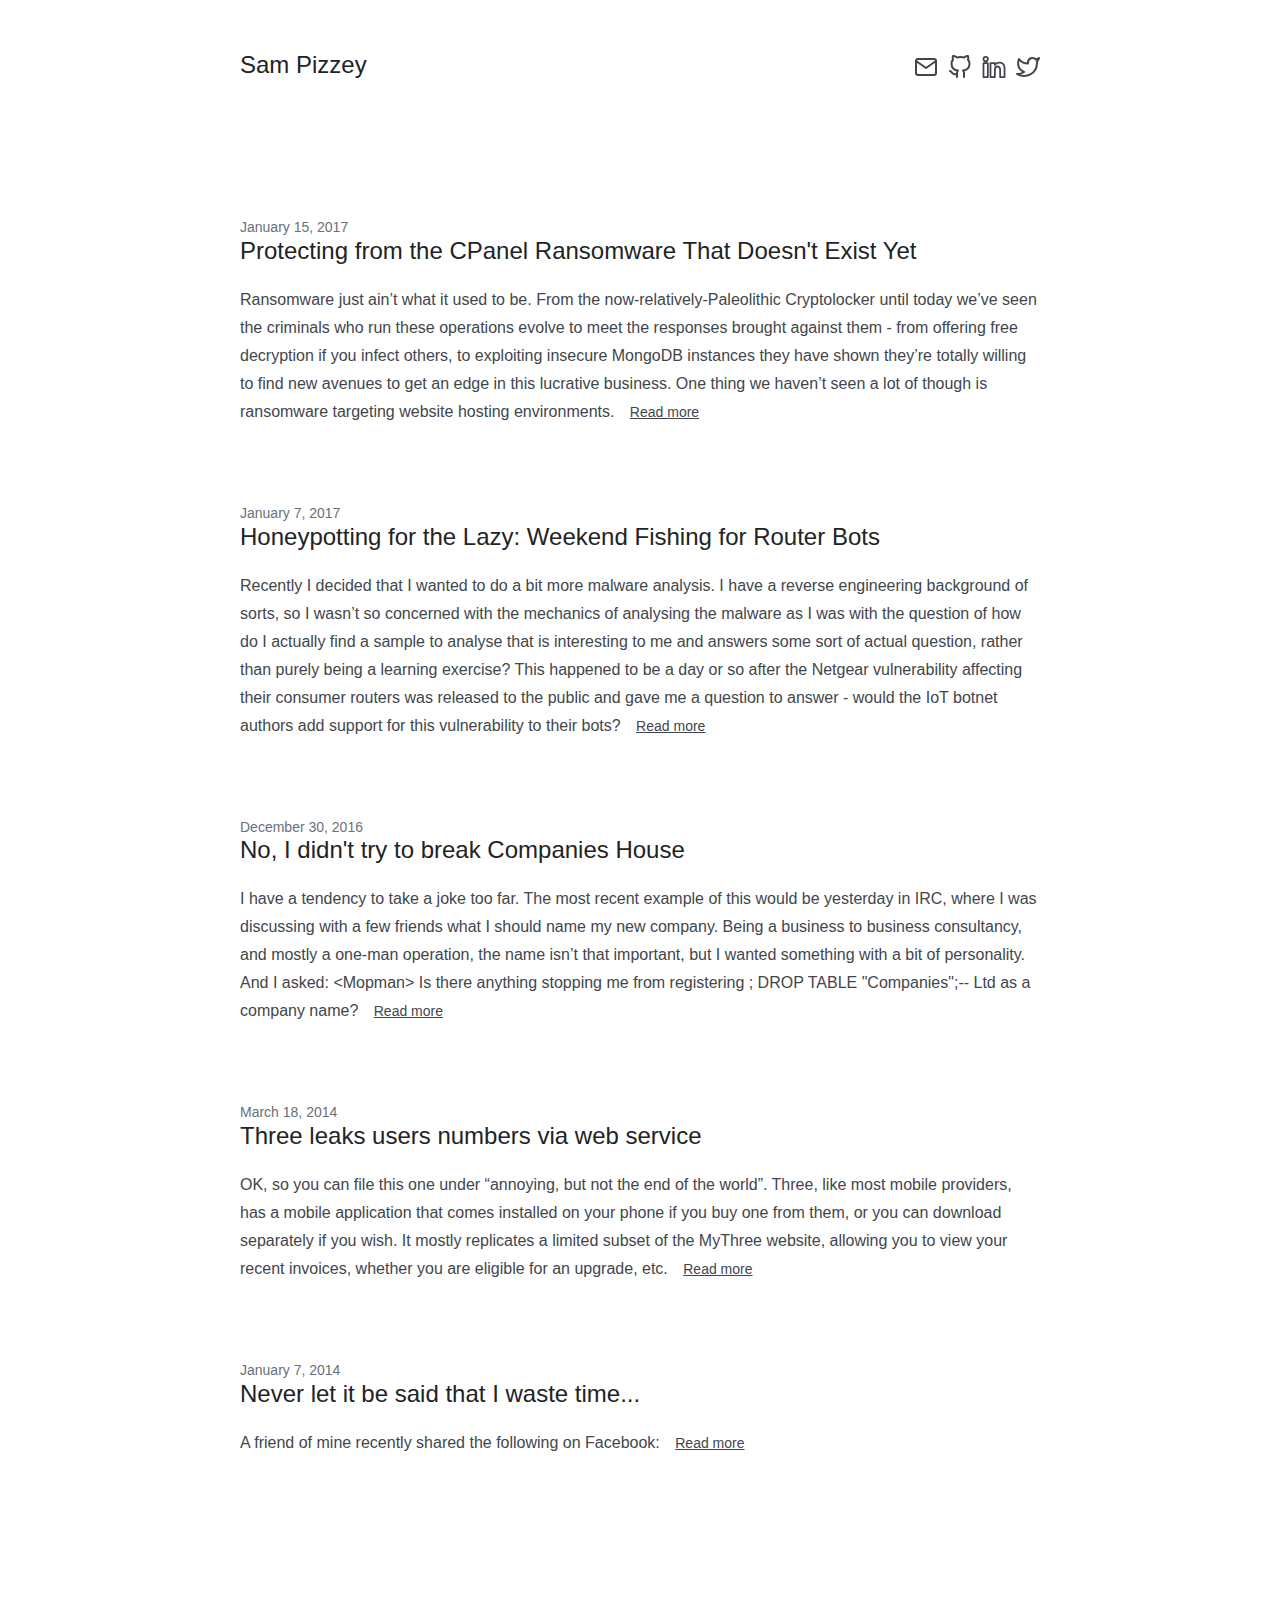
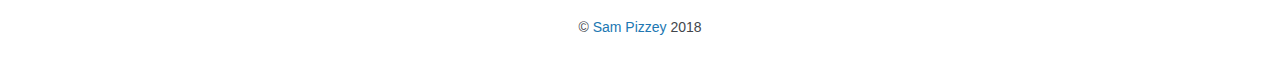
==== commit 720f104d: "rebuilding site Tue 12 Jun 2018 18:48:02 BST" ====
--- a/index.html
+++ b/index.html
@@ -11,7 +11,7 @@
 <meta property='og:description' content=''>
 <meta property='og:url' content='https://pizzey.me/'>
 <meta property='og:site_name' content='Sam Pizzey'>
-<meta property='og:type' content='website'><meta property='og:image' content='https://www.gravatar.com/avatar/4fcca0f870c6fd5c6647fe68f4b0f32c?s=256'><meta property='article:section' content=''><meta property='og:updated_time' content='2018-06-12T17:11:33&#43;01:00'/><meta name='twitter:card' content='summary'><meta name='twitter:site' content='@mopman'><meta name='twitter:creator' content='@mopman'>
+<meta property='og:type' content='website'><meta property='og:image' content='https://www.gravatar.com/avatar/4fcca0f870c6fd5c6647fe68f4b0f32c?s=256'><meta property='article:section' content=''><meta property='og:updated_time' content='2017-01-15T17:11:33&#43;01:00'/><meta name='twitter:card' content='summary'><meta name='twitter:site' content='@mopman'><meta name='twitter:creator' content='@mopman'>
 <link rel="stylesheet" href="/css/style.css"/><link rel='stylesheet' href='https://pizzey.me/css/custom.css'><link rel="apple-touch-icon" sizes="180x180" href="/apple-touch-icon.png">
 <link rel="icon" type="image/png" sizes="32x32" href="/favicon-32x32.png">
 <link rel="icon" type="image/png" sizes="16x16" href="/favicon-16x16.png">
@@ -84,7 +84,7 @@
       <div class="subtitle tags is-6 is-pulled-right">
         
       </div>
-      <h2 class="subtitle is-6">June 12, 2018</h2>
+      <h2 class="subtitle is-6">January 15, 2017</h2>
       <h1 class="title"><a href="https://pizzey.me/blog/protecting-from-the-cpanel-ransomware-that-doesnt-exist-yet/">Protecting from the CPanel Ransomware That Doesn&#39;t Exist Yet</a></h1>
       <div class="content">
         Ransomware just ain’t what it used to be. From the now-relatively-Paleolithic Cryptolocker until today we’ve seen the criminals who run these operations evolve to meet the responses brought against them - from offering free decryption if you infect others, to exploiting insecure MongoDB instances they have shown they’re totally willing to find new avenues to get an edge in this lucrative business.
